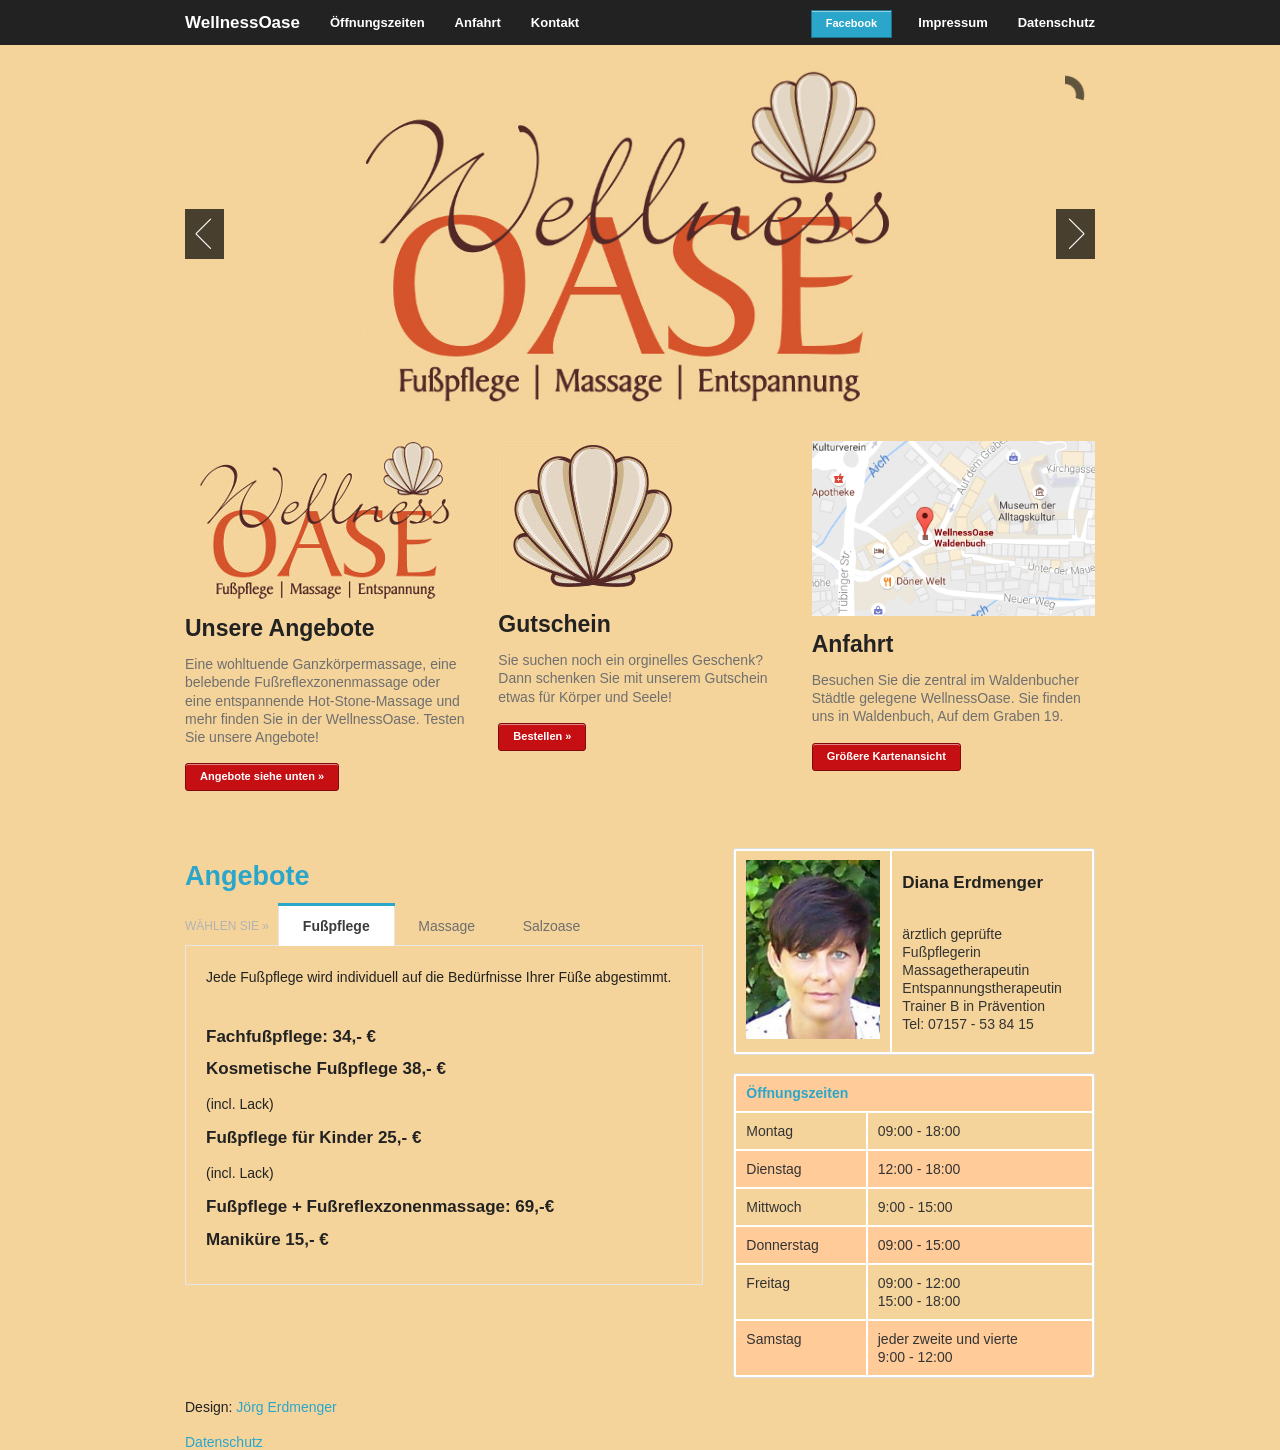
==== index.html @ 2f3f5541 "Neue Preise" ====
<!DOCTYPE html>
<!-- paulirish.com/2008/conditional-stylesheets-vs-css-hacks-answer-neither/ -->
<!--[if lt IE 7]> <html class="no-js lt-ie9 lt-ie8 lt-ie7" lang="en"> <![endif]-->
<!--[if IE 7]>    <html class="no-js lt-ie9 lt-ie8" lang="en"> <![endif]-->
<!--[if IE 8]>    <html class="no-js lt-ie9" lang="en"> <![endif]-->
<!--[if gt IE 8]><!-->
<html class="no-js" lang="en">
  <!--<![endif]-->
  <head>
    <meta content="text/html; charset=utf-8" http-equiv="content-type">
    <!-- Set the viewport width to device width for mobile -->
    <meta name="viewport" content="width=device-width">
    <title>WellnessOase – Fußpflege, Massage, Entspannung</title>
    <!-- Included CSS Files (Uncompressed) -->
    <!--
  <link rel="stylesheet" href="stylesheets/foundation.css">  -->
    <!-- Included CSS Files (Compressed) -->
    <link rel="stylesheet" href="stylesheets/foundation.min.css">
    <link rel="stylesheet" href="stylesheets/app.css">
    <script src="javascripts/modernizr.foundation.js"></script>
    <!-- IE Fix for HTML5 Tags -->
    <!--[if lt IE 9]>
    <script src="http://html5shiv.googlecode.com/svn/trunk/html5.js"></script>  <![endif]-->
    <style type="text/css">

#logo { margin-top: 60px; }
#slider { margin-top: 20px; }
#menu-gallery-map { margin: 20px auto 40px auto; }

</style>
  </head>
  <body style="background-color: #f5d49b;">
    <!-- Top Navigation -->
    <div class="fixed contain-to-grid">
      <nav class="top-bar">
        <ul>
          <li class="name">
            <h1><a href="#">WellnessOase</a></h1>
          </li>
          <li class="toggle-topbar"><a href="#"></a></li>
        </ul>
        <section>
          <ul class="left">
            <li><a href="#oeffnungszeiten">Öffnungszeiten</a></li>
            <li><a href="#anfahrt">Anfahrt</a></li>
            <li><a href="#" data-reveal-id="kontaktformular" data-animation="fade">Kontakt</a></li>
          </ul>
          <ul class="right">
            <li class="has-button"> <a class="button small" href="https://www.facebook.com/WellnessOaseWaldenbuch">Facebook</a>
            </li>
            <li><a href="#" data-reveal-id="impressum">Impressum</a></li>
            <li><a href="#" data-reveal-id="datenschutz">Datenschutz</a></li>
          </ul>
        </section>
      </nav>
    </div>
    <!-- Image Slider -->
    <div id="slider" class="row hide-for-small">
      <div class="twelve columns">
        <div id="featured"> <img data-caption="#captionOne" src="images/slide-1.jpg"
            alt="WellnessOase Waldenbuch"> <img src="images/slide-2.jpg" alt="Fußpflege">
          <img src="images/slide-3.jpg" alt="Massage"> <img src="images/slide-4.jpg"
            alt="Entspannung"> </div>
      </div>
    </div>

    <div id="menu-gallery-map" class="row">

      <div class="four mobile-two columns"> <img src="images/angebote.jpg" alt="Speisekarte">
        <h4>Unsere Angebote</h4>
        <p class="subheader">Eine wohltuende Ganzkörpermassage, eine belebende
          Fußreflexzonenmassage oder eine entspannende 
          Hot-Stone-Massage und mehr finden Sie in der WellnessOase. Testen Sie
          unsere Angebote!</p>
        <p><a class="button small radius alert" href="#angebote">Angebote siehe unten »</a></p>
      </div>

      <div class="four mobile-two columns"> <img src="images/logo.jpg" alt="Gutschein">
        <h4>Gutschein</h4>
       <p class="subheader">Sie suchen noch ein orginelles Geschenk? Dann
          schenken Sie mit unserem Gutschein etwas für Körper und Seele!</p>
        <p><a class="button small radius alert" href="#" data-reveal-id="kontaktformular" data-animation="fade">Bestellen »</a></p>
      </div>

      <div class="four mobile-two columns"><a name="anfahrt"  href="https://www.google.com/maps/place/WellnessOase+Waldenbuch/@48.6368815,9.127478,17z/data=!3m1!4b1!4m5!3m4!1s0x0:0x5ebcc64368b23c9c!8m2!3d48.6368815!4d9.1296667?hl=de">
          <img src="images/karte.png" alt="Anfahrtskarte"></a>
        <h4>Anfahrt</h4>
        <p class="subheader">Besuchen Sie die zentral im Waldenbucher Städtle
          gelegene WellnessOase. Sie finden uns in Waldenbuch, Auf dem Graben 19.</p>
        <p><a class="button small radius alert" href="https://www.google.com/maps/place/WellnessOase+Waldenbuch/@48.6368815,9.127478,17z/data=!3m1!4b1!4m5!3m4!1s0x0:0x5ebcc64368b23c9c!8m2!3d48.6368815!4d9.1296667?hl=de">Größere Kartenansicht</a></p>
      </div>

    </div>

    <div class="row">
      <div class="seven columns">
        <h3> <a name="angebote">Angebote</a> </h3>
        <dl class="tabs contained mobile">
          <dt>Wählen Sie »</dt>
          <dd class="active"><a href="#simple1">Fußpflege</a></dd>
          <dd><a href="#simple2">Massage</a></dd>
          <dd><a href="#simple3">Salzoase</a></dd>

        </dl>

        <ul class="tabs-content contained">

          <li class="active" id="simple1Tab">
	    Jede Fußpflege wird individuell auf die Bedürfnisse Ihrer Füße abgestimmt.<br><br>
	    <p>

        <h5>Fachfußpflege:    34,- €</h5>
  
	    <h5>Kosmetische Fußpflege    38,- €</h5>
      (incl. Lack)
      <br>

	    <h5>Fußpflege für Kinder     25,- €</h5>
	    (incl. Lack)
	    <br>

		  
	    <h5>Fußpflege + Fußreflexzonenmassage:  69,-€</h5>

	    <h5>Maniküre  15,- €</h5>

	</li>

          <li id="simple2Tab">
	    <h5>Ganzkörpermassage:</h5>
	    Diese Massageform trägt nicht nur zum körperlichen sondern auch geistigen Wohlbefinden bei. Es werden Verspannungen gelöst, die Durchblutung verbessert und Stress abgebaut. Der Rücken, Nacken, Arme Beine und Füße werden massiert.<br>
	    40 min ..    45,- €<br>
	    60 min ..    65,- €<br>
	    75 min ..    80,- €<br><br>

		  mit brasilianischer Gesichtsmaske<br>
	    75 min      85,- €<br>

      <h5>Breußmassage:</h5><br>
	    Rücken      45 min ..  45,- €<br>

      <h5>Sportmassage:</h5>
      Ganzkörper  60 min  ..  70,-€<br>
      Rücken      30 min  ..  40,-€<br>
      Beine       30 min  ..  40,-€<br>
  
	    <h5>Rückenmassage:</h5>
		beinhaltet Rücken und Nacken<br>
		20 min Rückenmassage               ..  25 €<br>
		20 min Fango                       ..  12 €<br>
		20 min mit warmen Massagekerzenöl  ..  25 €<br>
		30 min Rückenmassage               ..  35 €<br>		  
		30 min incl. indischer Kopfmassage ..  40 €<br>
		45 min incl. indischer Kopfmassage ..  50 €<br>
		  

	    <h5>Fußreflexzonenmassage ( Wellness ):</h5>
	    Die Arbeit am Fuß löst Reaktionen der Organe im Körper aus. Mit gezielten Griffen werden belastete Zonen aufgespürt, sanft massiert und nach mehrmaliger Behandlung behoben. Eine ganzheitliche Wirkungsweise auf Krber, Geist und Seele wird erzielt.<br>
	    30 min ..  35 € <br>

	    <h5>Fußreflex- und Rückenmassage:</h5>
	    45 min ..  50 € <br>

	    <h5>Hot- Stone – Massage:</h5>
		Diese Form gibt es ihren Ursprung nach schon seit ca. 1500 Jahren vor Christus. Die Steine bestehen aus dem vulkanischen Basalt. Der Körper wird mit warmen Öl eingesalbt und mit heißen Steinen massiert. Die Hot-Stone-Massage aktiviert den Zellaufbau, wirkt gegen Zellulite und tut den Lymphgefäßen gut.<br>
	    30 min .. 40 €<br>
	    60 min .. 70 €<br>	
		  		  
            </li>

            <li id="simple3Tab">
              <h3>Salzoase:</h3>
              <h4>Die Erholsame Brise Meer</h4>
            </br>

              <h5>50 Minuten im Salzraum:</h5>

              <h5>Erwachsene  Einzelpreis ..   18,00 € <h5>
                5er  Karte    a 17,50 €   ..   87,50 € <br>
                10er Karte    a 17,00 €   ..  170,00 € <br>
        
              <h5>Kinder ab 12 Jahren     ..   10,00 €</h5>
              Kinder bis 11 Jahren in Begleitung gratis. <br>

            </li>
        
        </ul>


      </div>

      <div class="five columns">

        <table style="width: 100%;">

          <tbody>
            <tr>
              <td style="background-color: #f5d49b;"> <img src="images/Diana-20130924web.JPG" alt="Gutschein"> </td>
              <td style="background-color: #f5d49b;">
		<h5>Diana Erdmenger</h5> </br>
		ärztlich geprüfte Fußpflegerin</br>
		Massagetherapeutin</br>
    Entspannungstherapeutin</br>
		Trainer B in Prävention</br>
		Tel: 07157 - 53 84 15
	      </td>
            </tr>
          </tbody>
        </table>


        <table style="width: 100%;" border="0">
          <thead>
            <tr>
              <th style="background-color: #ffcc99; width: 100%;" colspan="2">
              <a name="oeffnungszeiten">Öffnungszeiten</a>
            </th>
            </tr>
          </thead>
          <tbody>
            <tr>
              <td style="background-color: #f5d49b;">Montag</td>
              <td style="background-color: #f5d49b;">
		09:00 - 18:00
	      </td>
            </tr>
            <tr>
              <td style="background-color: #ffcc99;">Dienstag</td>
              <td style="background-color: #ffcc99;">
		12:00 - 18:00
	      </td>
            </tr>
            <tr>
              <td style="background-color: #f5d49b;">Mittwoch</td>
              <td style="background-color: #f5d49b;">
		9:00 - 15:00
	      </td>
            </tr>
            <tr>
              <td style="background-color: #ffcc99;">Donnerstag</td>
              <td style="background-color: #ffcc99;">
		09:00 - 15:00
	      </td>
            </tr>
            <tr>
              <td style="background-color: #f5d49b;">Freitag</td>
              <td style="background-color: #f5d49b;">
                09:00 - 12:00</br>
                15:00 - 18:00
              </td>
	      </td>
            </tr>
            <tr>
              <td style="background-color: #ffcc99;">Samstag</td>
              <td style="background-color: #ffcc99;">
		      jeder zweite und vierte</br>
			9:00 - 12:00
		</td>
            </tr>
          </tbody>
        </table>

      </div>

    </div>


    <div class="row">
      <div class="twelve columns">
        <p>Design: <a href="http://erdmenger.info/je.html">Jörg
              Erdmenger</a></p>
        <a href="#" data-reveal-id="datenschutz">Datenschutz</a>

      </div>
    </div>
    
    <!-- Modals -->
    <div id="kontaktformular" class="reveal-modal">
      <h3>Kontaktieren Sie uns</h3>
      <h5>telefonisch: 07157 - 53 84 15,</h5>
      <h5>per Email: info@WellnessOase-waldenbuch.de</h5>

      <h3>Oder besuchen Sie uns persönlich:</h3>
      <p>WellnessOase Waldenbuch<br>
        Auf dem Graben 21<br>
        71111 Waldenbuch<br>
      </p>

      <!-- Kontakformular disabled ***
      oder hinterlassen Sie eine Nachricht mit folgendem Formular:</br>
      <form action="mailto:info@wellnessoase-waldenbuch.de"> <label>Ihr Name</label> <input placeholder="Vorname" type="text">
        <input placeholder="Nachname" type="text"> <label>Ihre Email-Adresse</label>
        <input placeholder="Bitte Email-Adresse angeben" type="text"> <label>Ihre
          Nachricht</label> <textarea rows="10" placeholder="Ihre Nachricht an uns"></textarea>
        <input class="button radius success" value="Formular abschicken »" type="submit">
      </form>
      -->
      <a class="close-reveal-modal">×</a> 
    </div>
   
    <div id="impressum" class="reveal-modal">
      <h3>Impressum</h3>
      <p>Angaben gemäß § 5 TMG:<br>
      </p>
      <p>WellnessOase Waldenbuch<br>
        Auf dem Graben 21<br>
        71111 Waldenbuch<br>
      </p>
      <h5>Vertreten durch:</h5>
      <p>Frau Diana Erdmenger<br>
      </p>
      <h5>Kontakt:</h5>
      <p>Telefon: +49 (0) 7157 - 53 84 15</p>
      <p>E-Mail: info@wellnessoase-waldenbuch.de</p>
      <h5>Umsatzsteuer-ID:</h5>
      <p>Umsatzsteuer-Identifikationsnummer gemäß §27 a Umsatzsteuergesetz:<br>
        -wird erteilt-</p>
      <h5>Verantwortlich für den Inhalt nach § 55 Abs. 2 RStV:</h5>
      <p>Diana Erdmenger<br>

      <h5>Quellenangaben für die verwendeten Bilder und Grafiken:</h5>
      <p><a href="http://www.druckerei-nitsch.de/">http://www.druckerei-nitsch.de/</a><br>
        Druckerei Nitsch, Waldenbuch</p>
      <p> <a href="http://erdmenger.info">http://erdmenger.info</a><br>
        Jörg Erdmenger</p>
      <p>&nbsp;</p>
      <p>Quelle: <i><a href="http://www.e-recht24.de">Impressum-Generator</a>
          von e-recht24.de für GmbH &amp; CO. KG.</i></p>
      <h5>Haftungsausschluss:</h5>
      <p><strong>Haftung für Inhalte</strong></p>
      <p>Die Inhalte unserer Seiten wurden mit größter Sorgfalt erstellt. Für
        die Richtigkeit, Vollständigkeit und Aktualität der Inhalte können wir
        jedoch keine Gewähr übernehmen. Als Diensteanbieter sind wir gemäß § 7
        Abs.1 TMG für eigene Inhalte auf diesen Seiten nach den allgemeinen
        Gesetzen verantwortlich. Nach §§ 8 bis 10 TMG sind wir als
        Diensteanbieter jedoch nicht verpflichtet, übermittelte oder
        gespeicherte fremde Informationen zu überwachen oder nach Umständen zu
        forschen, die auf eine rechtswidrige Tätigkeit hinweisen.
        Verpflichtungen zur Entfernung oder Sperrung der Nutzung von
        Informationen nach den allgemeinen Gesetzen bleiben hiervon unberührt.
        Eine diesbezügliche Haftung ist jedoch erst ab dem Zeitpunkt der
        Kenntnis einer konkreten Rechtsverletzung möglich. Bei Bekanntwerden von
        entsprechenden Rechtsverletzungen werden wir diese Inhalte umgehend
        entfernen.</p>
      <p><strong>Haftung für Links</strong></p>
      <p>Unser Angebot enthält Links zu externen Webseiten Dritter, auf deren
        Inhalte wir keinen Einfluss haben. Deshalb können wir für diese fremden
        Inhalte auch keine Gewähr übernehmen. Für die Inhalte der verlinkten
        Seiten ist stets der jeweilige Anbieter oder Betreiber der Seiten
        verantwortlich. Die verlinkten Seiten wurden zum Zeitpunkt der
        Verlinkung auf mögliche Rechtsverstöße überprüft. Rechtswidrige Inhalte
        waren zum Zeitpunkt der Verlinkung nicht erkennbar. Eine permanente
        inhaltliche Kontrolle der verlinkten Seiten ist jedoch ohne konkrete
        Anhaltspunkte einer Rechtsverletzung nicht zumutbar. Bei Bekanntwerden
        von Rechtsverletzungen werden wir derartige Links umgehend entfernen.</p>
      <p><strong>Urheberrecht</strong></p>
      <p>Die durch die Seitenbetreiber erstellten Inhalte und Werke auf diesen
        Seiten unterliegen dem deutschen Urheberrecht. Die Vervielfältigung,
        Bearbeitung, Verbreitung und jede Art der Verwertung außerhalb der
        Grenzen des Urheberrechtes bedürfen der schriftlichen Zustimmung des
        jeweiligen Autors bzw. Erstellers. Downloads und Kopien dieser Seite
        sind nur für den privaten, nicht kommerziellen Gebrauch gestattet.
        Soweit die Inhalte auf dieser Seite nicht vom Betreiber erstellt wurden,
        werden die Urheberrechte Dritter beachtet. Insbesondere werden Inhalte
        Dritter als solche gekennzeichnet. Sollten Sie trotzdem auf eine
        Urheberrechtsverletzung aufmerksam werden, bitten wir um einen
        entsprechenden Hinweis. Bei Bekanntwerden von Rechtsverletzungen werden
        wir derartige Inhalte umgehend entfernen.</p>
      <p><strong>Datenschutz</strong></p>
      <p>Die Nutzung unserer Webseite ist ohne Angabe
        personenbezogener Daten möglich. Soweit auf unseren Seiten
        personenbezogene Daten (beispielsweise Name, Anschrift oder
        eMail-Adressen) erhoben werden, erfolgt dies, stets auf
        freiwilliger Basis. Diese Daten werden ohne Ihre ausdrückliche
        Zustimmung nicht an Dritte weitergegeben. </p>
      <p>Wir weisen darauf hin, dass die Datenübertragung im Internet (z.B. bei
        der Kommunikation per E-Mail) Sicherheitslücken aufweisen kann. Ein
        lückenloser Schutz der Daten vor dem Zugriff durch Dritte ist nicht
        möglich. </p>
      <p>Der Nutzung von im Rahmen der Impressumspflicht veröffentlichten
        Kontaktdaten durch Dritte zur Übersendung von nicht ausdrücklich
        angeforderter Werbung und Informationsmaterialien wird hiermit
        ausdrücklich widersprochen. Die Betreiber der Seiten behalten sich
        ausdrücklich rechtliche Schritte im Falle der unverlangten Zusendung von
        Werbeinformationen, etwa durch Spam-Mails, vor.</p>
      <p>&nbsp;</p>

      <p>Die vollständigen Informationen entehmen sie bitte
      unserer <a href="#"
                 data-reveal-id="datenschutz">Datenschutzerklärung</a>.</p>
      
      <a class="close-reveal-modal">×</a>
    </div>

    <div id="datenschutz" class="reveal-modal">
      <h3>Datenschutzerklärung</h3>
      <p><strong>Grundsätzliches</strong></p>
      <p>Diese Datenschutzerklärung soll die Nutzer dieser Website über
      die Art, den Umfang und den Zweck der Erhebung und Verwendung
      personenbezogener Daten durch den Websitebetreiber WellnessOase
      Waldenbuch informieren.</p>

      <p>WellnessOase Waldenbuch<br>
        Auf dem Graben 28<br>
        71111 Waldenbuch<br>
      </p>
      <h5>Vertreten durch:</h5>
      <p>Frau Diana Erdmenger<br>
      </p>
      <h5>Kontakt:</h5>
      <p>Telefon: +49 (0) 7157 - 53 84 15</p>
      <p>E-Mail: info@wellnessoase-waldenbuch.de</p>

      <p>Der Websitebetreiber nimmt Ihren Datenschutz sehr ernst und
      behandelt Ihre personenbezogenen Daten vertraulich und
      entsprechend der gesetzlichen Vorschriften. Da durch neue
      Technologien und die ständige Weiterentwicklung dieser Webseite
      Änderungen an dieser Datenschutzerklärung vorgenommen werden
      können, empfehlen wir Ihnen sich die Datenschutzerklärung in
      regelmäßigen Abständen wieder durchzulesen.</p>

      <p>Definitionen der verwendeten Begriffe (z.B. “personenbezogene
      Daten” oder “Verarbeitung”) finden Sie in Art. 4 DSGVO.</p>
      
      <p>Die Nutzung unserer Webseite ist ohne Angabe
        personenbezogener Daten möglich. </p>
      <p>Wir weisen darauf hin, dass die Datenübertragung im Internet (z.B. bei
        der Kommunikation per E-Mail) Sicherheitslücken aufweisen kann. Ein
        lückenloser Schutz der Daten vor dem Zugriff durch Dritte ist nicht
        möglich. </p>
      <p>Der Nutzung von im Rahmen der Impressumspflicht veröffentlichten
        Kontaktdaten durch Dritte zur Übersendung von nicht ausdrücklich
        angeforderter Werbung und Informationsmaterialien wird hiermit
        ausdrücklich widersprochen. Die Betreiber der Seiten behalten sich
        ausdrücklich rechtliche Schritte im Falle der unverlangten Zusendung von
        Werbeinformationen, etwa durch Spam-Mails, vor.</p>
      <p>&nbsp;</p>

      <p><strong>Erfassung und Verarbeitung personenbezogener Daten</strong></p>

      <p>Der Websitebetreiber erhebt keine personenbezogenen
        Daten. Wir nutzten keine personenbezogenen Daten für den
        Betrieb dieser Seite und geben keine Ihrer personenbezogenen
        Daten weiter.</p>
      <p>Als personenbezogene Daten gelten sämtliche Informationen,
      welche dazu dienen, Ihre Person zu bestimmen und welche zu Ihnen
      zurückverfolgt werden können – also beispielsweise Ihr Name,
        Ihre E-Mail-Adresse und Telefonnummer.</p>

      <p>Diese Website können Sie auch besuchen, ohne Angaben zu Ihrer
      Person zu machen. Zur Verbesserung unseres Online-Angebotes
      speichern wir jedoch (ohne Personenbezug) Ihre Zugriffsdaten auf
      diese Website. Zu diesen Zugriffsdaten gehören z. B. die von
      Ihnen angeforderte Datei oder der Name Ihres
      Internet-Providers. Durch die Anonymisierung der Daten sind
        Rückschlüsse auf Ihre Person nicht möglich.</p>

      <p><strong>Zugriffsdaten</strong></p>
      
      <p>Wir, der Websitebetreiber bzw. Seitenprovider, erheben
      aufgrund unseres berechtigten Interesses (s. Art. 6 Abs. 1
      lit. f. DSGVO) Daten über Zugriffe auf die Website und speichern
      diese als „Server-Logfiles“ auf dem Server der Website
        ab. Folgende Daten werden so protokolliert:</p>

      <ul>
        <li>Besuchte Website</li>
        <li>Uhrzeit zum Zeitpunkt des Zugriffes</li>
        <li>Menge der gesendeten Daten in Byte</li>
        <li>Quelle/Verweis, von welchem Sie auf die Seite gelangten</li>
        <li>Verwendeter Browser</li>
        <li>Verwendetes Betriebssystem</li>
        <li>Verwendete IP-Adresse</li>
      </ul>

      <p>Die Server-Logfiles werden für maximal 7 Tage gespeichert und
      anschließend gelöscht. Die Speicherung der Daten erfolgt aus
      Sicherheitsgründen, um z. B. Missbrauchsfälle aufklären zu
      können. Müssen Daten aus Beweisgründen aufgehoben werden, sind
      sie solange von der Löschung ausgenommen bis der Vorfall
        endgültig geklärt ist.<p>

      <p>Unsere Server werden von
      unserem <a href="https://www.strato.de">Server Provider</a> in
      unserem Auftrag betrieben. Wir müssen annehmen, dass auch unser Server Provider
      Zugriff auf die oben genannten Zugriffsdaten hat. Bitte lesen sie auch
      die <a href="https://www.strato.de/datenschutz/">Datenschutzerklärung
          unseres Server Providers</a>.

      <p><strong>Reichweitenmessung und Cookies</strong></p>
      
      <p>Diese Website kann Cookies zur pseudonymisierten
        Reichweitenmessung verwenden, die entweder von unserem
        Server oder dem Server Dritter an den Browser des Nutzers
        übertragen werden. Bei Cookies handelt es sich um kleine
        Dateien, welche auf Ihrem Endgerät gespeichert werden. Ihr
        Browser greift auf diese Dateien zu. Durch den Einsatz von
        Cookies erhöht sich die Benutzerfreundlichkeit und
        Sicherheit dieser Website.</p>
      
      <p> Falls Sie nicht möchten, dass Cookies zur Reichweitenmessung
      auf Ihrem Endgerät gespeichert werden, können Sie dem Einsatz
        dieser Dateien hier widersprechen:</p>
      <ul>
        <li>Cookie-Deaktivierungsseite der Netzwerkwerbeinitiative: http://optout.networkadvertising.org/?c=1#!/</li>
        <li>Cookie-Deaktivierungsseite der US-amerikanischen Website: http://optout.aboutads.info/?c=2#!/</li>
        <li>Cookie-Deaktivierungsseite der europäischen Website: http://optout.networkadvertising.org/?c=1#!/<li>
      </ul>

      <p>Gängige Browser bieten die Einstellungsoption, Cookies nicht
      zuzulassen. Hinweis: Es ist nicht gewährleistet, dass Sie auf
      alle Funktionen dieser Website ohne Einschränkungen zugreifen
        können, wenn Sie entsprechende Einstellungen vornehmen.</p>
        

      
      <p><strong>Datenschutzerklärung für die Nutzung von Facebook-Plugins
          (Like-Button)</strong></p>
      <p>Auf unseren Seiten können Plugins des sozialen Netzwerks Facebook, 1601
        South California Avenue, Palo Alto, CA 94304, USA integriert sein. Die
        Facebook-Plugins erkennen Sie an dem Facebook-Logo oder dem
        "Like-Button" ("Gefällt mir") auf unserer Seite. Eine Übersicht über die
        Facebook-Plugins finden Sie hier: <a href="http://developers.facebook.com/docs/plugins/"
                                             target="_blank">http://developers.facebook.com/docs/plugins/</a>.<br>

        <p>Facebook Inc. hält das europäische Datenschutzrecht ein und
        ist unter dem Privacy-Shield-Abkommen
        zertifiziert: <a href="https://www.privacyshield.gov/participant?id=a2zt0000000GnywAAC&status=Active">
        https://www.privacyshield.gov/participant?id=a2zt0000000GnywAAC&status=Active </a> </p>

      <p>Das Plugin stellt eine direkte Verbindung zwischen Ihrem
      Browser und den Facebook-Servern her. Der Websitebetreiber hat
      keinerlei Einfluss auf die Natur und den Umfang der Daten,
      welche das Plugin an die Server der Facebook
      Inc. übermittelt. Informationen dazu finden Sie hier:
        https://www.facebook.com/help/186325668085084</p>
      
      <p>Das Plugin informiert die Facebook Inc. darüber, dass Sie als
      Nutzer diese Website besucht haben. Es besteht hierbei die
      Möglichkeit, dass Ihre IP-Adresse gespeichert wird. Sind Sie
      während des Besuchs auf dieser Website in Ihrem Facebook-Konto
      eingeloggt, werden die genannten Informationen mit diesem
        verknüpft.</p>

      <p>Nutzen Sie die Funktionen des Plugins – etwa indem Sie einen
      Beitrag teilen oder „liken“ –, werden die entsprechenden
        Informationen ebenfalls an die Facebook Inc. übermittelt.</br>
        
        Möchten Sie verhindern, dass die Facebook. Inc. diese Daten
        mit Ihrem Facebook-Konto verknüpft, loggen Sie sich bitte vor
        dem Besuch dieser Website bei Facebook aus und löschen Sie die
        gespeicherten Cookies. Über Ihr Facebook-Profil können Sie
        weitere Einstellungen zur Datenverarbeitung für Werbezwecke
        tätigen oder der Nutzung Ihrer Daten für Werbezwecke
        widersprechen. Zu den Einstellungen gelangen Sie hier: </br>
      
      <ul>
        <li>Profileinstellungen bei Facebook: https://www.facebook.com/ads/preferences/?entry_product=ad_settings_screen</li>
        <li>Cookie-Deaktivierungsseite der US-amerikanischen Website: http://optout.aboutads.info/?c=2#!/</li>
        <li>Cookie-Deaktivierungsseite der europäischen Website: http://optout.networkadvertising.org/?c=1#!/</li>
      </ul>
      </p>
      
      <p>Welche Daten, zu welchem Zweck und in welchem Umfang Facebook
      Daten erhebt, nutzt und verarbeitet und welche Rechte sowie
      Einstellungsmöglichkeiten Sie zum Schutz Ihrer Privatsphäre
      haben, können Sie in den Datenschutzrichtlinien von Facebook
      nachlesen. Diese finden Sie hier:
        https://www.facebook.com/about/privacy/ </p>
        
      <p><strong>Datenschutzerklärung für die Nutzung von Google Analytics</strong></p>
      <p>Diese Website benutzt Google Analytics, einen Webanalysedienst der
        Google Inc. ("Google"). Google Analytics verwendet sog. "Cookies",
        Textdateien, die auf Ihrem Computer gespeichert werden und die eine
        Analyse der Benutzung der Website durch Sie ermöglichen. Die durch den
        Cookie erzeugten Informationen über Ihre Benutzung dieser Website werden
        in der Regel an einen Server von Google in den USA übertragen und dort
        gespeichert. Im Falle der Aktivierung der IP-Anonymisierung auf dieser
        Webseite wird Ihre IP-Adresse von Google jedoch innerhalb von
        Mitgliedstaaten der Europäischen Union oder in anderen Vertragsstaaten
        des Abkommens über den Europäischen Wirtschaftsraum zuvor gekürzt.</p>
      <p>Nur in Ausnahmefällen wird die volle IP-Adresse an einen Server von
        Google in den USA übertragen und dort gekürzt. Im Auftrag des Betreibers
        dieser Website wird Google diese Informationen benutzen, um Ihre Nutzung
        der Website auszuwerten, um Reports über die Websiteaktivitäten
        zusammenzustellen und um weitere mit der Websitenutzung und der
        Internetnutzung verbundene Dienstleistungen gegenüber dem
        Websitebetreiber zu erbringen. Die im Rahmen von Google Analytics von
        Ihrem Browser übermittelte IP-Adresse wird nicht mit anderen Daten von
        Google zusammengeführt.</p>
      <p>Sie können die Speicherung der Cookies durch eine entsprechende
        Einstellung Ihrer Browser-Software verhindern; wir weisen Sie jedoch
        darauf hin, dass Sie in diesem Fall gegebenenfalls nicht sämtliche
        Funktionen dieser Website vollumfänglich werden nutzen können. Sie
        können darüber hinaus die Erfassung der durch das Cookie erzeugten und
        auf Ihre Nutzung der Website bezogenen Daten (inkl. Ihrer IP-Adresse) an
        Google sowie die Verarbeitung dieser Daten durch Google verhindern,
        indem sie das unter dem folgenden Link verfügbare Browser-Plugin
        herunterladen und installieren: <a href="http://tools.google.com/dlpage/gaoptout?hl=de">http://tools.google.com/dlpage/gaoptout?hl=de</a>.</p>
      <p>&nbsp;</p>

      <p><strong>Datenschutzerklärung für die Nutzung von Google Adsense</strong></p>
      <p>Diese Website benutzt Google AdSense, einen Dienst zum Einbinden von
        Werbeanzeigen der Google Inc. ("Google"). Google AdSense verwendet sog.
        "Cookies", Textdateien, die auf Ihrem Computer gespeichert werden und
        die eine Analyse der Benutzung der Website ermöglicht. Google AdSense
        verwendet auch so genannte Web Beacons (unsichtbare Grafiken). Durch
        diese Web Beacons können Informationen wie der Besucherverkehr auf
        diesen Seiten ausgewertet werden.</p>
      <p>Die durch Cookies und Web Beacons erzeugten Informationen über die
        Benutzung dieser Website (einschließlich Ihrer IP-Adresse) und
        Auslieferung von Werbeformaten werden an einen Server von Google in den
        USA übertragen und dort gespeichert. Diese Informationen können von
        Google an Vertragspartner von Google weiter gegeben werden. Google wird
        Ihre IP-Adresse jedoch nicht mit anderen von Ihnen gespeicherten Daten
        zusammenführen.</p>
      <p>Sie können die Installation der Cookies durch eine entsprechende
        Einstellung Ihrer Browser Software verhindern; wir weisen Sie jedoch
        darauf hin, dass Sie in diesem Fall gegebenenfalls nicht sämtliche
        Funktionen dieser Website voll umfänglich nutzen können. Durch die
        Nutzung dieser Website erklären Sie sich mit der Bearbeitung der über
        Sie erhobenen Daten durch Google in der zuvor beschriebenen Art und
        Weise und zu dem zuvor benannten Zweck einverstanden.</p>
      <p>&nbsp;</p>

      <p><strong>Datenschutzerklärung für die Nutzung von Google +1</strong></p>
      <p><i>Erfassung und Weitergabe von Informationen:</i><br>
        Mithilfe der Google +1-Schaltfläche können Sie Informationen weltweit
        veröffentlichen. über die Google&nbsp;+1-Schaltfläche erhalten Sie und
        andere Nutzer personalisierte Inhalte von Google und unseren Partnern.
        Google speichert sowohl die Information, dass Sie für einen Inhalt +1
        gegeben haben, als auch Informationen über die Seite, die Sie beim
        Klicken auf +1 angesehen haben. Ihre +1 können als Hinweise zusammen mit
        Ihrem Profilnamen und Ihrem Foto in Google-Diensten, wie etwa in
        Suchergebnissen oder in Ihrem Google-Profil, oder an anderen Stellen auf
        Websites und Anzeigen im Internet eingeblendet werden.<br>
        Google zeichnet Informationen über Ihre +1-Aktivitäten auf, um die
        Google-Dienste für Sie und andere zu verbessern. Um die
        Google&nbsp;+1-Schaltfläche verwenden zu können, benötigen Sie ein
        weltweit sichtbares, öffentliches Google-Profil, das zumindest den für
        das Profil gewählten Namen enthalten muss. Dieser Name wird in allen
        Google-Diensten verwendet. In manchen Fällen kann dieser Name auch einen
        anderen Namen ersetzen, den Sie beim Teilen von Inhalten über Ihr
        Google-Konto verwendet haben. Die Identität Ihres Google-Profils kann
        Nutzern angezeigt werden, die Ihre E-Mail-Adresse kennen oder über
        andere identifizierende Informationen von Ihnen verfügen.<br>
        <br>
        <i>Verwendung der erfassten Informationen:</i><br>
        Neben den oben erläuterten Verwendungszwecken werden die von Ihnen
        bereitgestellten Informationen gemäß den geltenden
        Google-Datenschutzbestimmungen genutzt. Google veröffentlicht
        möglicherweise zusammengefasste Statistiken über die +1-Aktivitäten der
        Nutzer bzw. gibt diese an Nutzer und Partner weiter, wie etwa Publisher,
        Inserenten oder verbundene Websites. </p>
      <p>&nbsp;</p>

      <h4>Rechte des Nutzers</h4>

      <p>Sie haben als Nutzer das Recht, auf Antrag eine kostenlose
      Auskunft darüber zu erhalten, welche personenbezogenen Daten
      über Sie gespeichert wurden. Sie haben außerdem das Recht auf
      Berichtigung falscher Daten und auf die
      Verarbeitungseinschränkung oder Löschung Ihrer personenbezogenen
      Daten. Falls zutreffend, können Sie auch Ihr Recht auf
      Datenportabilität geltend machen. Sollten Sie annehmen, dass
      Ihre Daten unrechtmäßig verarbeitet wurden, können Sie eine
        Beschwerde bei der zuständigen Aufsichtsbehörde einreichen.</p>
      

      <h5>Löschung von Daten</h5>
      <p>Sofern Ihr Wunsch nicht mit einer gesetzlichen Pflicht zur
      Aufbewahrung von Daten (z. B. Vorratsdatenspeicherung)
      kollidiert, haben Sie ein Anrecht auf Löschung Ihrer Daten. Von
      uns gespeicherte Daten werden, sollten sie für ihre
      Zweckbestimmung nicht mehr vonnöten sein und es keine
      gesetzlichen Aufbewahrungsfristen geben, gelöscht. Falls eine
      Löschung nicht durchgeführt werden kann, da die Daten für
      zulässige gesetzliche Zwecke erforderlich sind, erfolgt eine
      Einschränkung der Datenverarbeitung. In diesem Fall werden die
        Daten gesperrt und nicht für andere Zwecke verarbeitet.</p>
        

      <h5>Widerspruchsrecht</h5>
      <p>Nutzer dieser Webseite können von ihrem Widerspruchsrecht
      Gebrauch machen und der Verarbeitung ihrer personenbezogenen
        Daten zu jeder Zeit widersprechen. </br>

        Wenn Sie eine Berichtigung, Sperrung, Löschung oder Auskunft
        über die zu Ihrer Person gespeicherten personenbezogenen Daten
        wünschen oder Fragen bzgl. der Erhebung, Verarbeitung oder
        Verwendung Ihrer personenbezogenen Daten haben oder erteilte 
        Einwilligungen widerrufen möchten, wenden Sie sich bitte an
        folgende die oben angegebene E-Mail-Adresse.</p>
        
      
      <p><i>Quellverweis: <a href="http://www.e-recht24.de/muster-disclaimer.htm"
            target="_blank">Disclaimer eRecht24</a>, <a href="http://www.e-recht24.de/artikel/datenschutz/6590-facebook-like-button-datenschutz-disclaimer.html"
            target="_blank">eRecht24 Datenschutzerklärung für Facebook</a>, <a
            href="http://www.google.com/intl/de/analytics/privacyoverview.html"
            target="_blank">Google Analytics Bedingungen</a>, <a href="http://www.e-recht24.de/artikel/datenschutz/6635-datenschutz-rechtliche-risiken-bei-der-nutzung-von-google-analytics-und-googleadsense.html"
            target="_blank">Datenschutzerklärung für Google Adsense</a>, <a href="http://www.google.com/intl/de/+/policy/+1button.html"
            target="_blank">Datenschutzerklärung Google +1</a></i></p>
      <a class="close-reveal-modal">×</a>
    </div>

    <!-- Included JS Files (Uncompressed) -->
    <!--
    <script src="javascripts/jquery.js"></script>
    <script src="javascripts/jquery.foundation.mediaQueryToggle.js"></script>
    <script src="javascripts/jquery.foundation.forms.js"></script>
    <script src="javascripts/jquery.foundation.reveal.js"></script>
    <script src="javascripts/jquery.foundation.orbit.js"></script>
    <script src="javascripts/jquery.foundation.navigation.js"></script>
    <script src="javascripts/jquery.foundation.buttons.js"></script>
    <script src="javascripts/jquery.foundation.tabs.js"></script>
    <script src="javascripts/jquery.foundation.tooltips.js"></script>
    <script src="javascripts/jquery.foundation.accordion.js"></script>
    <script src="javascripts/jquery.placeholder.js"></script>
    <script src="javascripts/jquery.foundation.alerts.js"></script>
    <script src="javascripts/jquery.foundation.topbar.js"></script>
    -->
    <!-- Included JS Files (Compressed) -->
    <script src="javascripts/jquery.js"></script>
    <script src="javascripts/foundation.min.js"></script>
    <!-- Initialize JS Plugins -->
    <script src="javascripts/app.js"></script>
  </body>
</html>
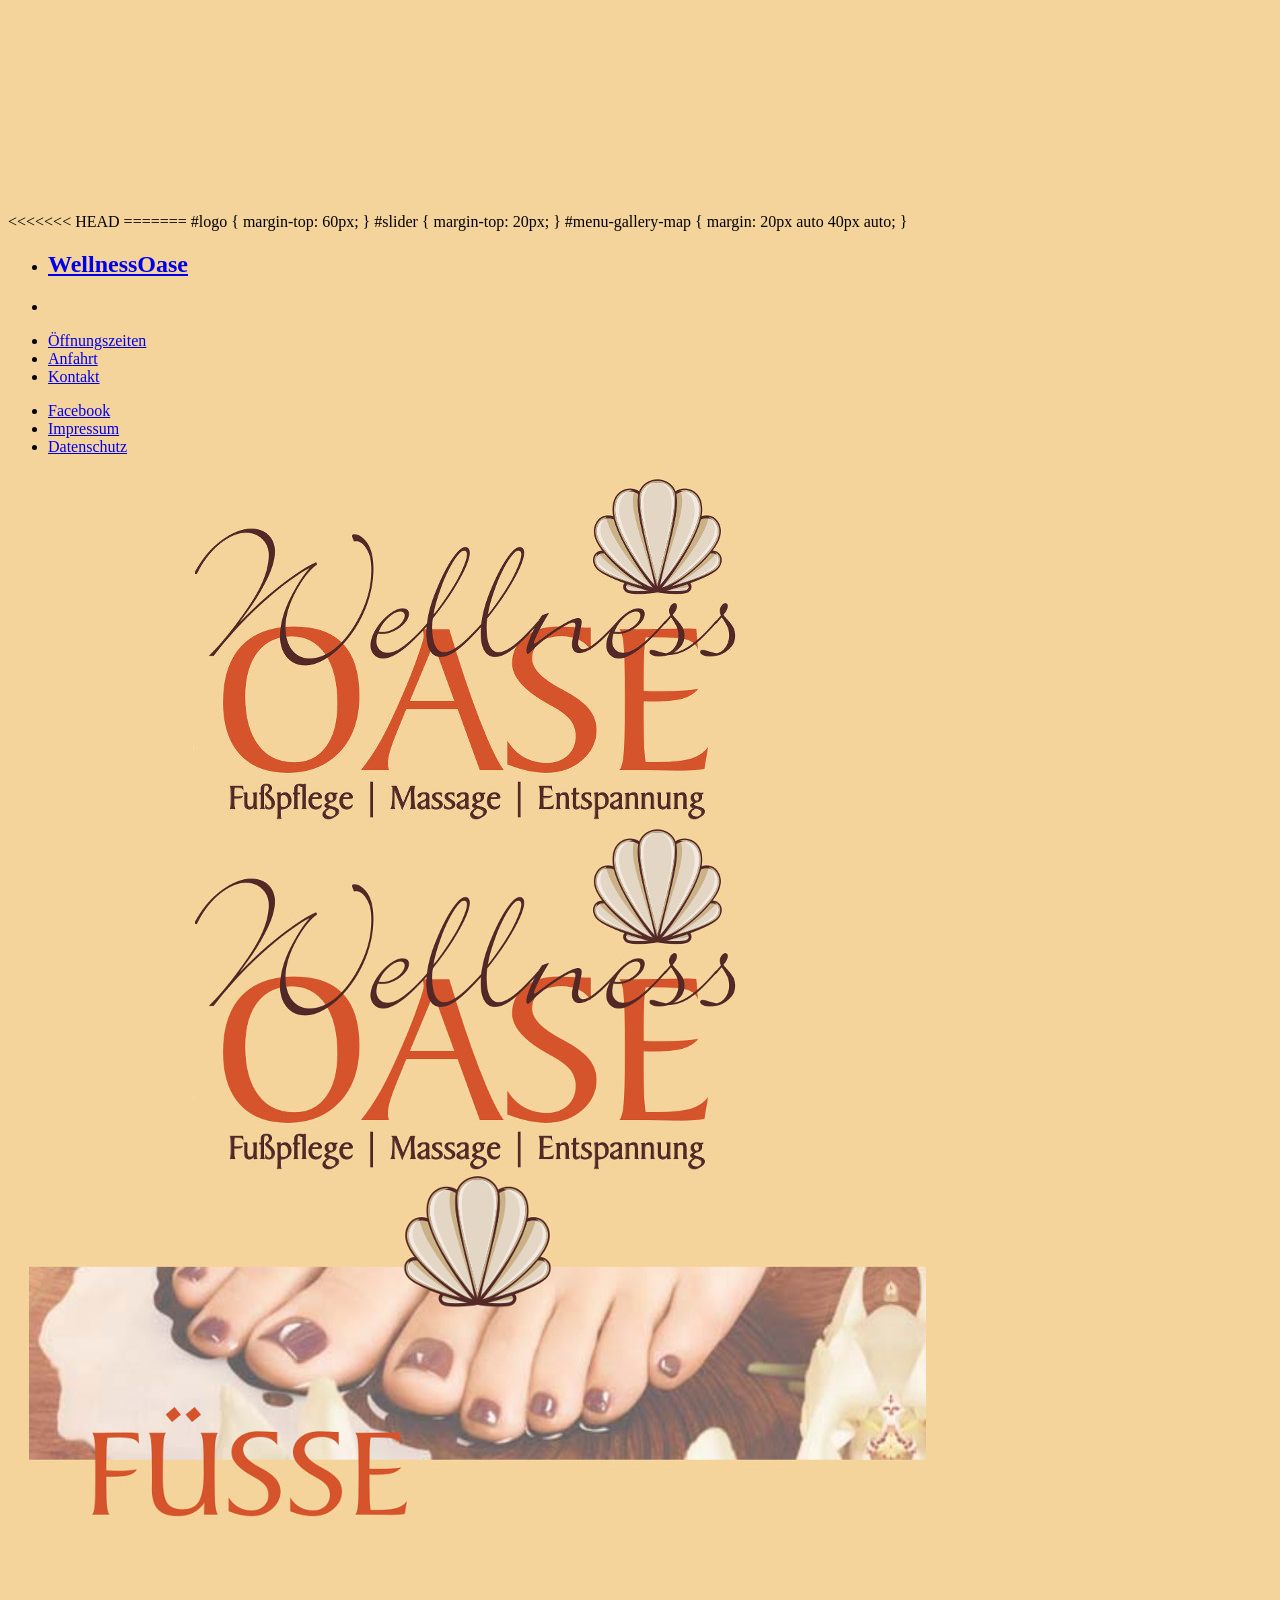
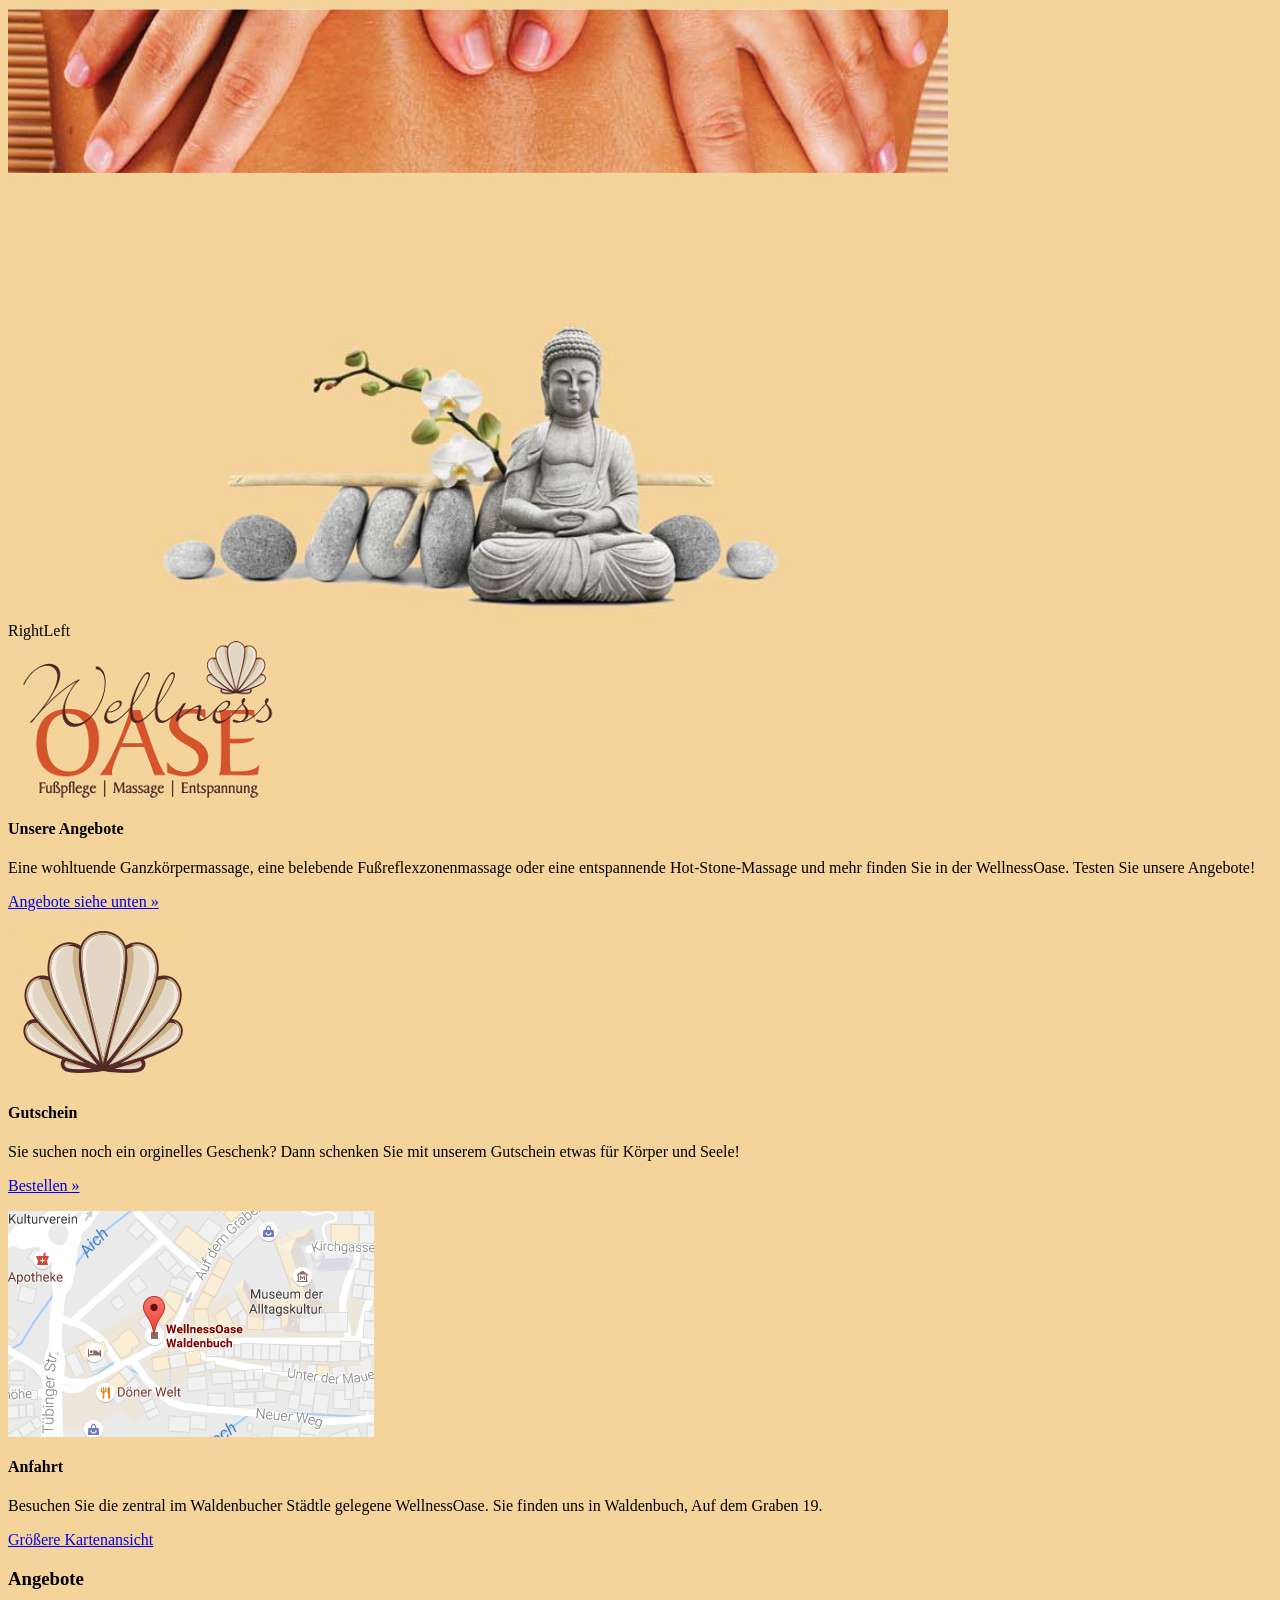
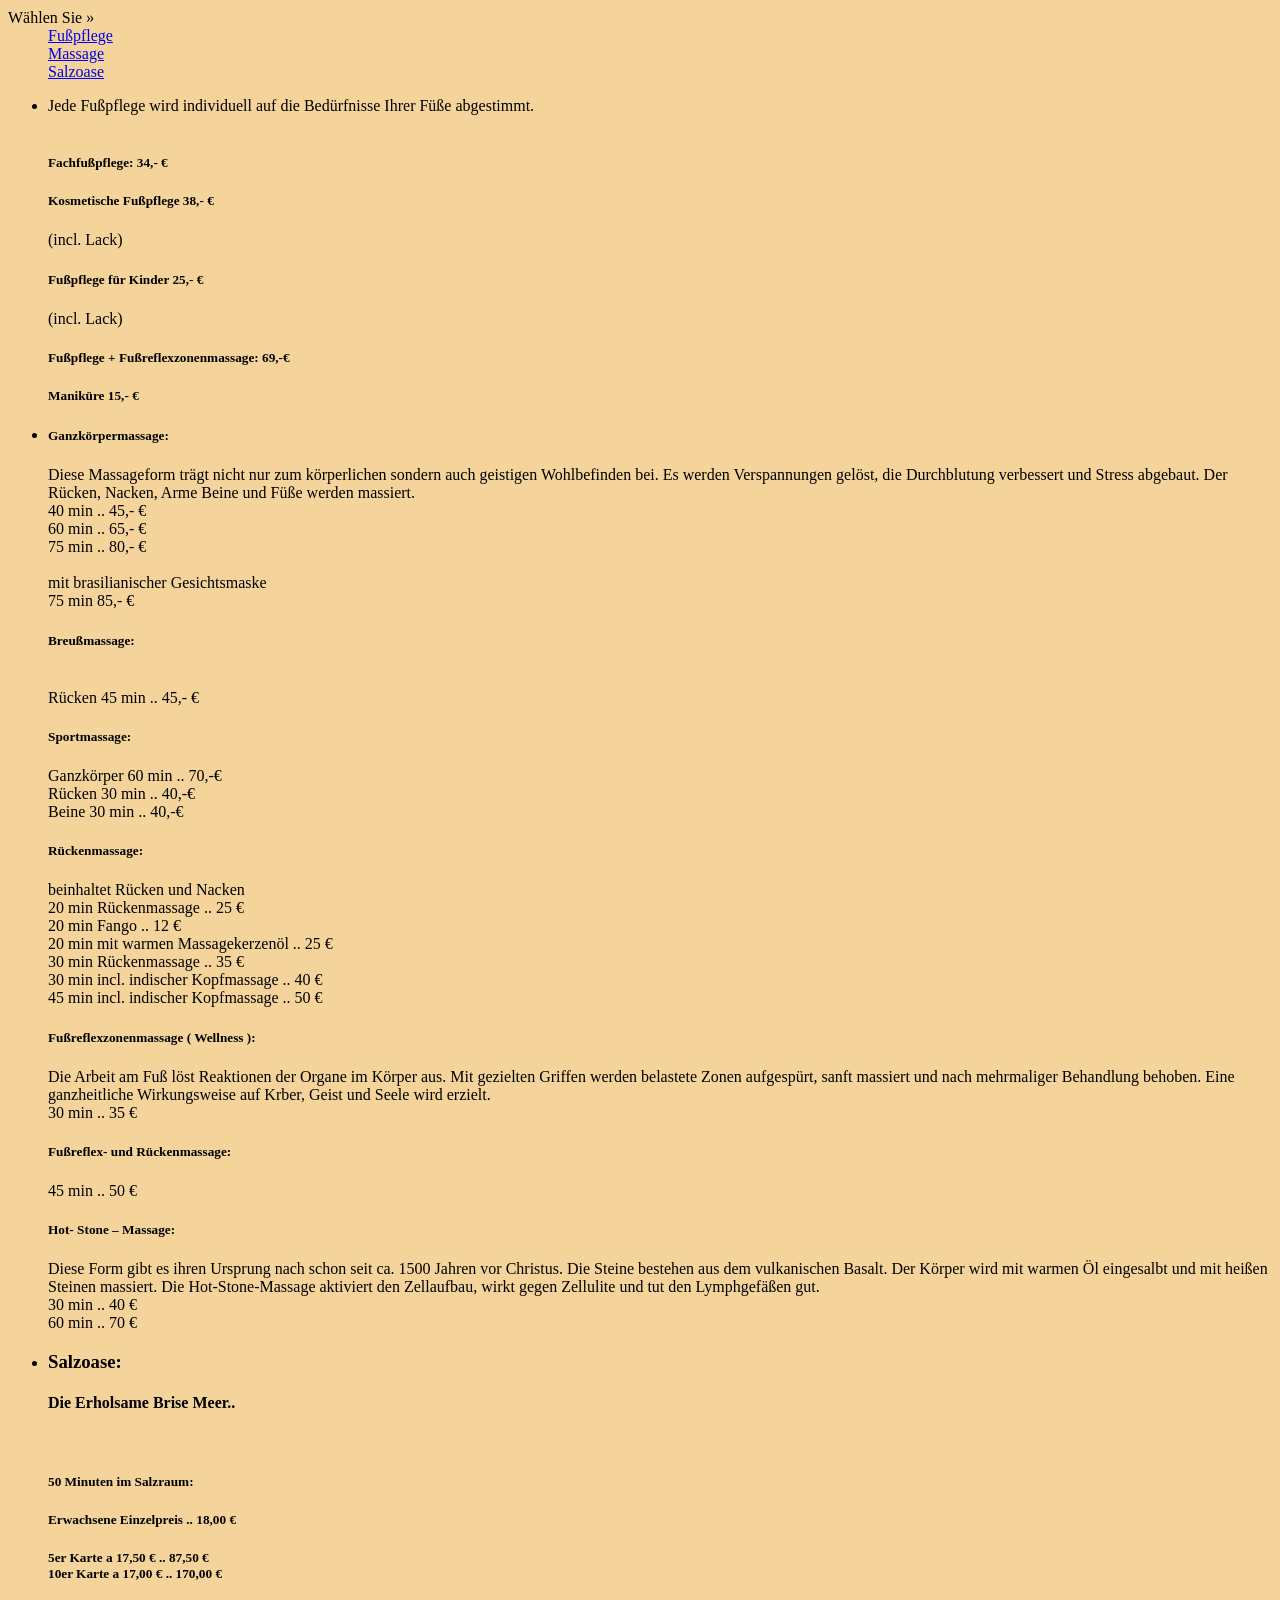
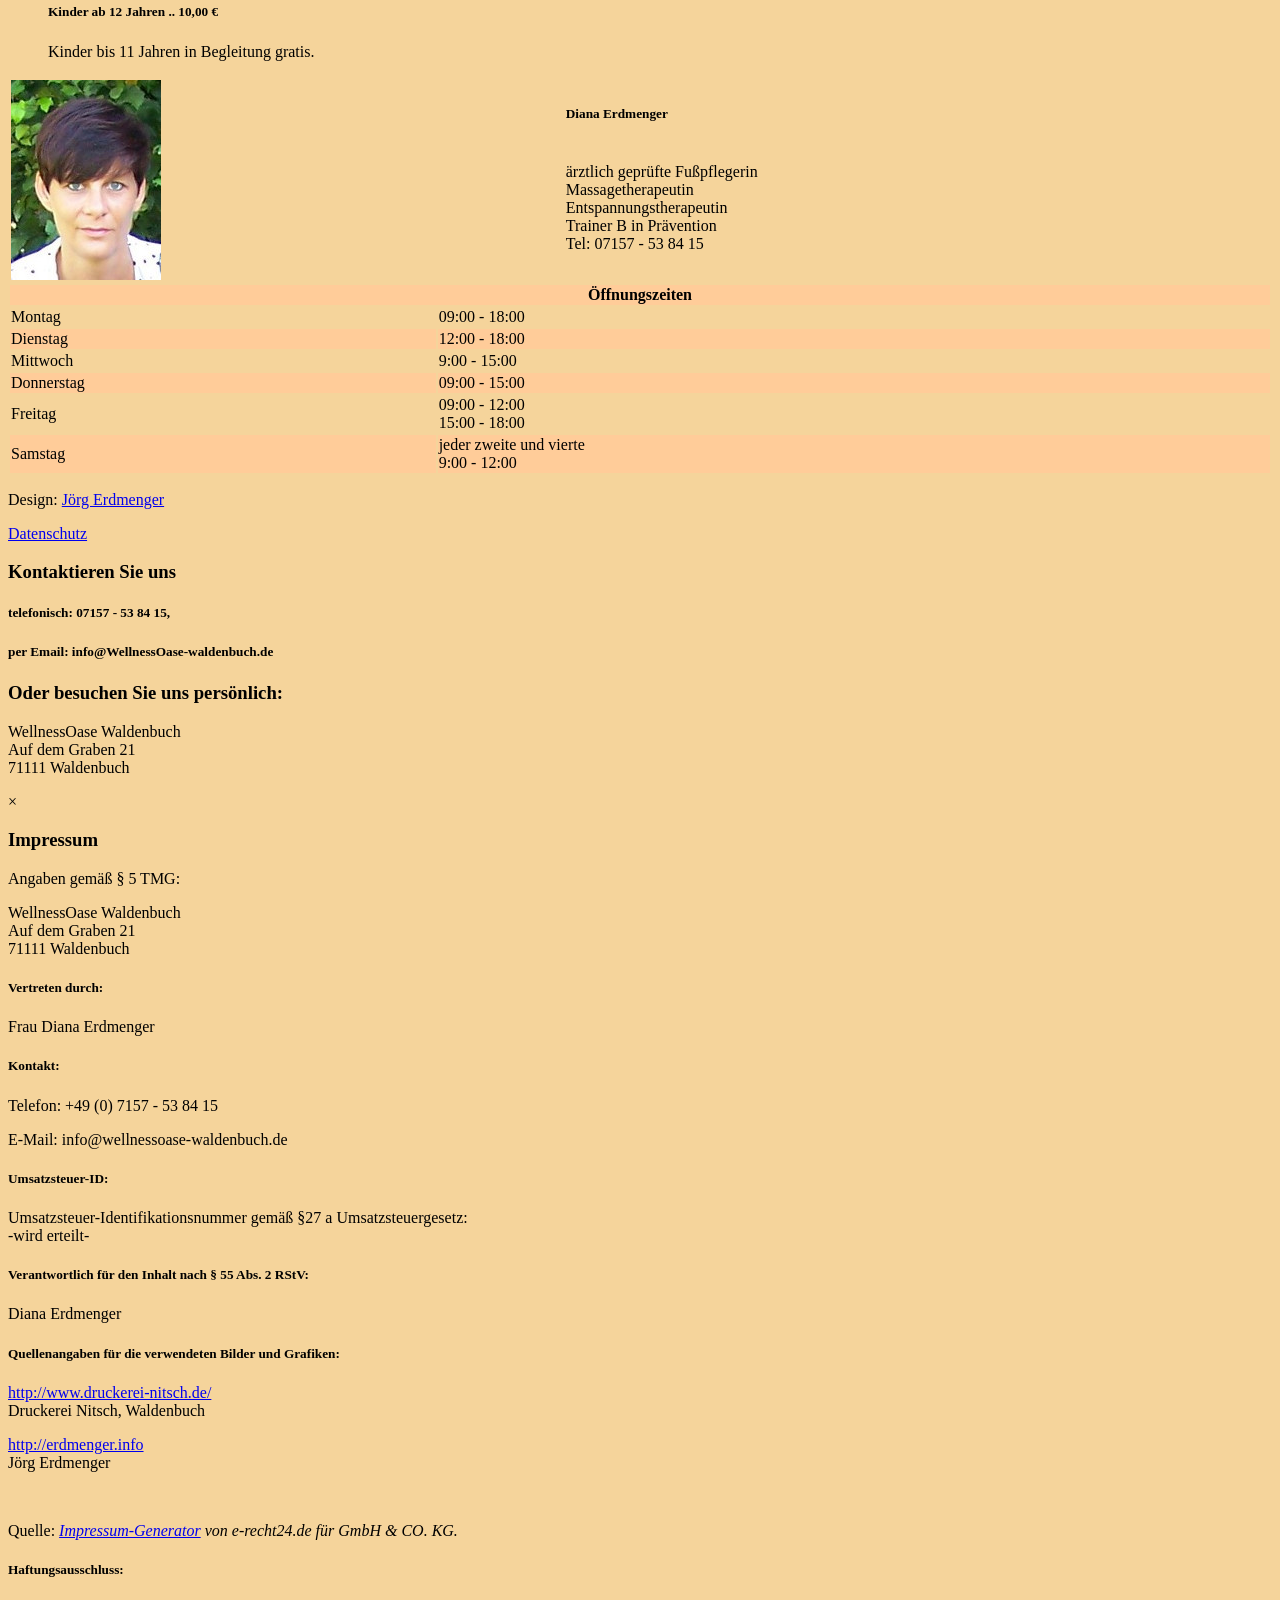
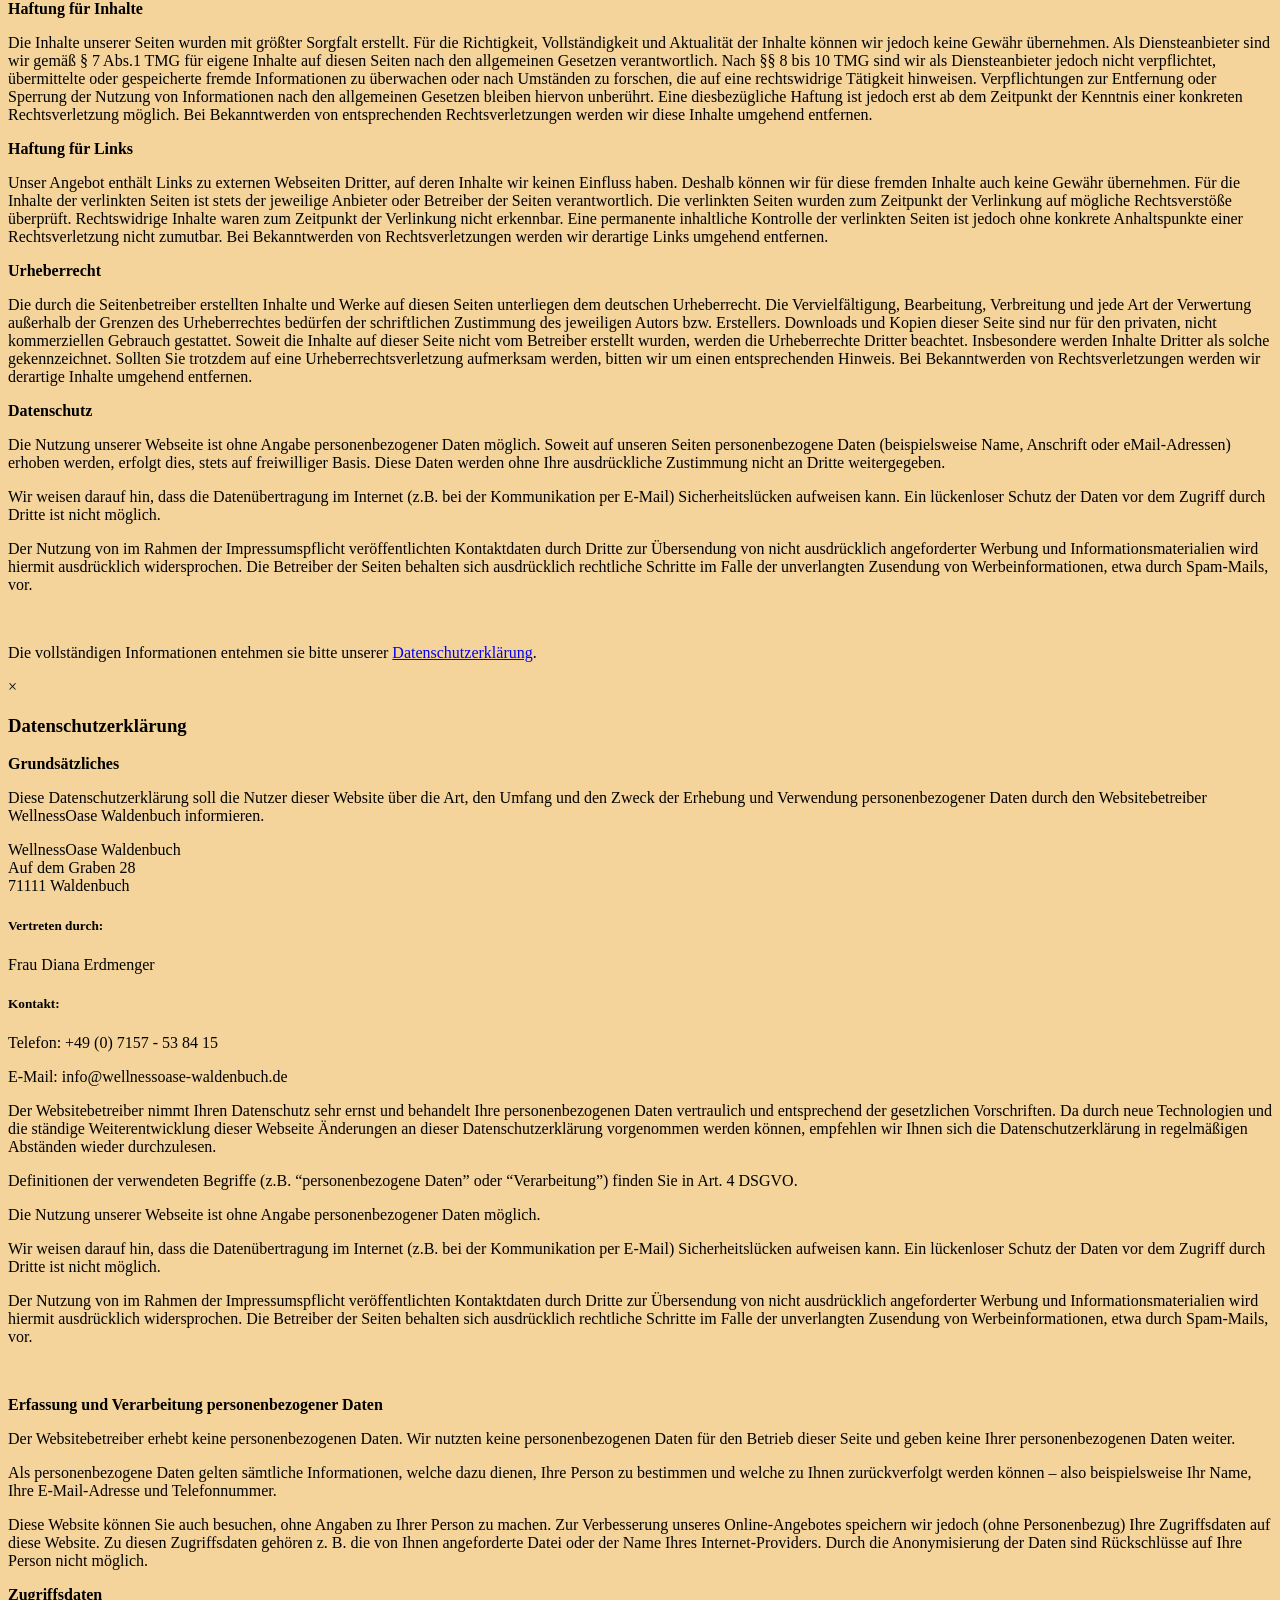
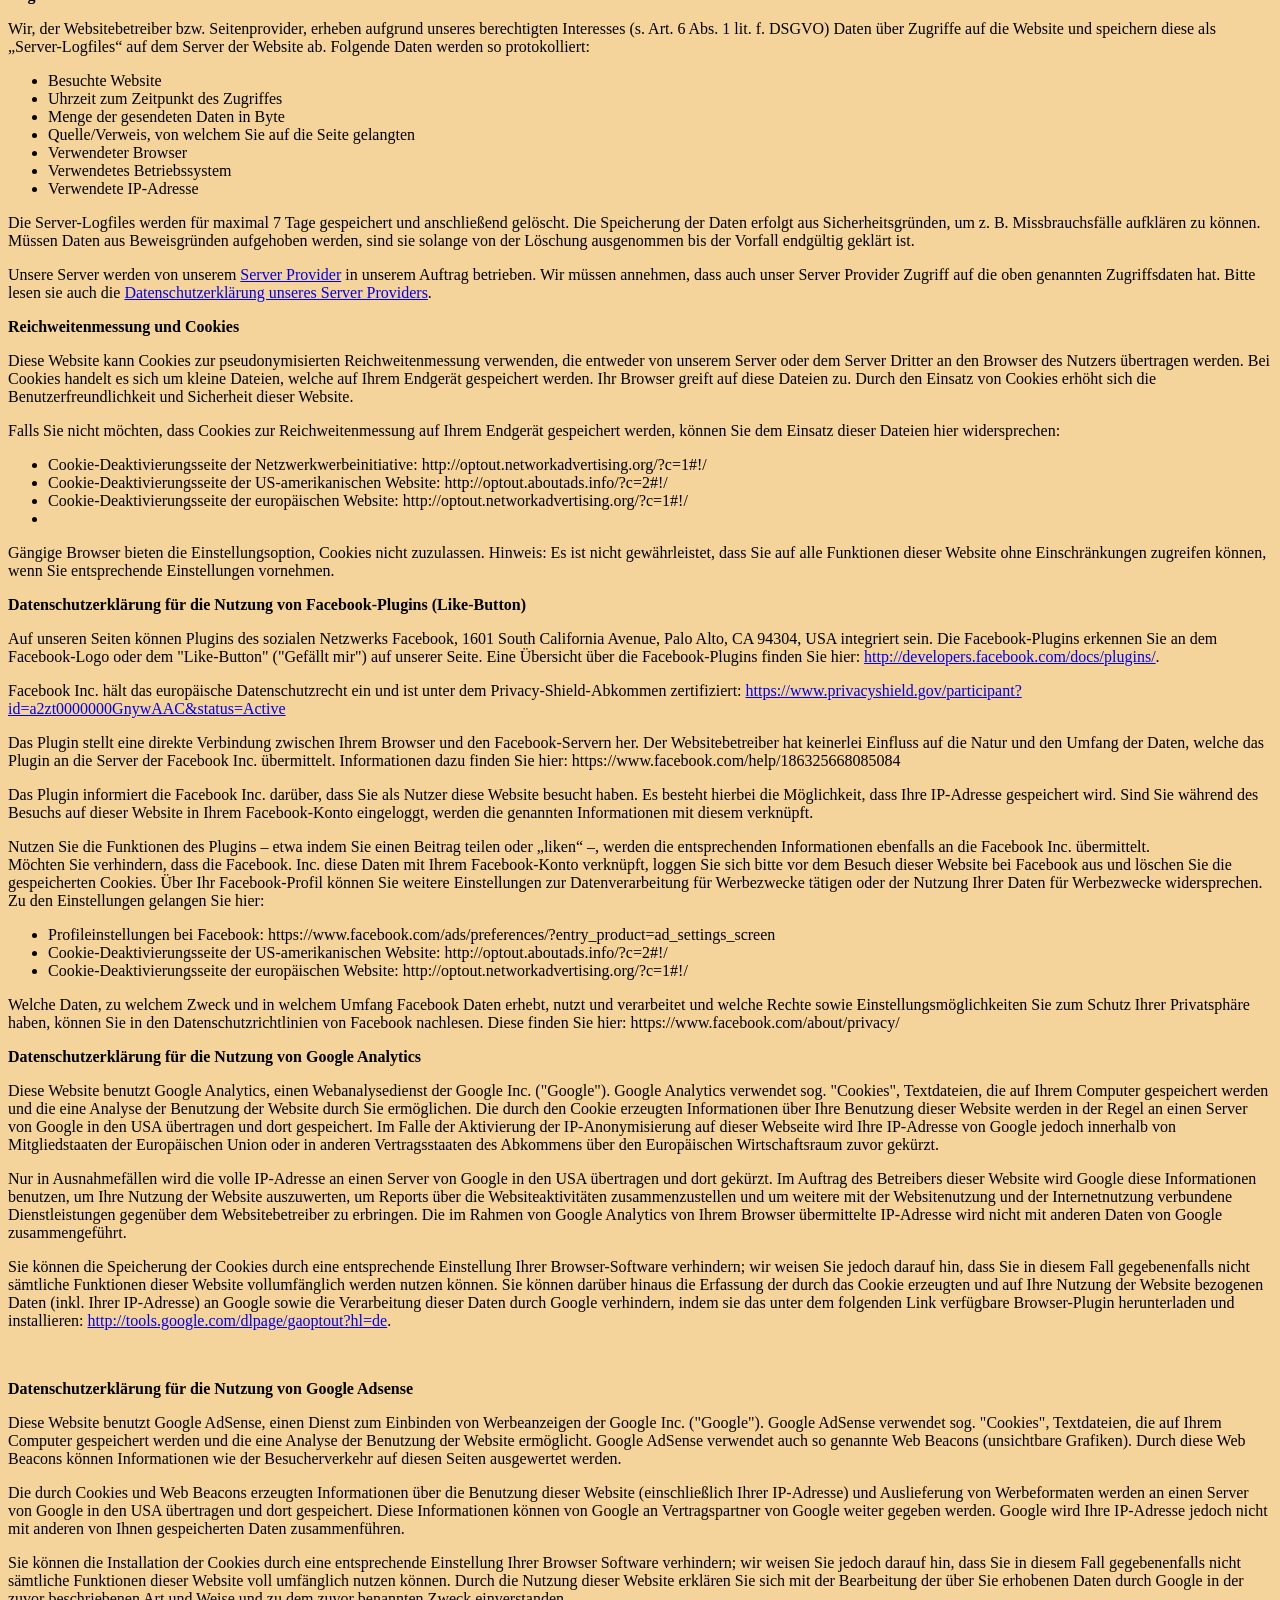
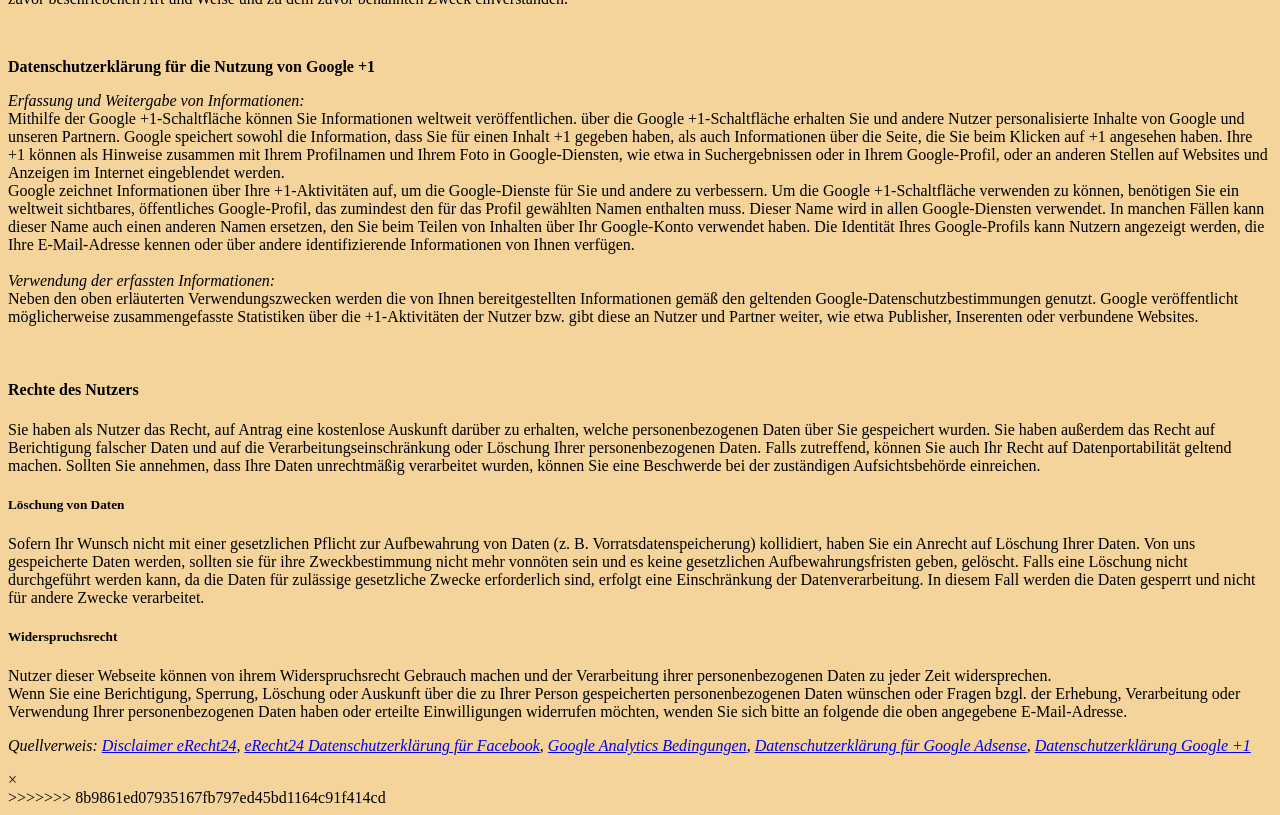
==== commit 6b6e3050: "deplyoment action test" ====
--- a/index.html
+++ b/index.html
@@ -1,28 +1,6 @@
-<!DOCTYPE html>
-<!-- paulirish.com/2008/conditional-stylesheets-vs-css-hacks-answer-neither/ -->
-<!--[if lt IE 7]> <html class="no-js lt-ie9 lt-ie8 lt-ie7" lang="en"> <![endif]-->
-<!--[if IE 7]>    <html class="no-js lt-ie9 lt-ie8" lang="en"> <![endif]-->
-<!--[if IE 8]>    <html class="no-js lt-ie9" lang="en"> <![endif]-->
-<!--[if gt IE 8]><!-->
-<html class="no-js" lang="en">
-  <!--<![endif]-->
-  <head>
-    <meta content="text/html; charset=utf-8" http-equiv="content-type">
-    <!-- Set the viewport width to device width for mobile -->
-    <meta name="viewport" content="width=device-width">
-    <title>WellnessOase – Fußpflege, Massage, Entspannung</title>
-    <!-- Included CSS Files (Uncompressed) -->
-    <!--
-  <link rel="stylesheet" href="stylesheets/foundation.css">  -->
-    <!-- Included CSS Files (Compressed) -->
-    <link rel="stylesheet" href="stylesheets/foundation.min.css">
-    <link rel="stylesheet" href="stylesheets/app.css">
-    <script src="javascripts/modernizr.foundation.js"></script>
-    <!-- IE Fix for HTML5 Tags -->
-    <!--[if lt IE 9]>
-    <script src="http://html5shiv.googlecode.com/svn/trunk/html5.js"></script>  <![endif]-->
-    <style type="text/css">
-
+
+<<<<<<< HEAD
+=======
 #logo { margin-top: 60px; }
 #slider { margin-top: 20px; }
 #menu-gallery-map { margin: 20px auto 40px auto; }
@@ -170,7 +148,7 @@
 
             <li id="simple3Tab">
               <h3>Salzoase:</h3>
-              <h4>Die Erholsame Brise Meer</h4>
+              <h4>Die Erholsame Brise Meer..</h4>
             </br>
 
               <h5>50 Minuten im Salzraum:</h5>
@@ -726,3 +704,5 @@
     <script src="javascripts/app.js"></script>
   </body>
 </html>
+
+>>>>>>> 8b9861ed07935167fb797ed45bd1164c91f414cd
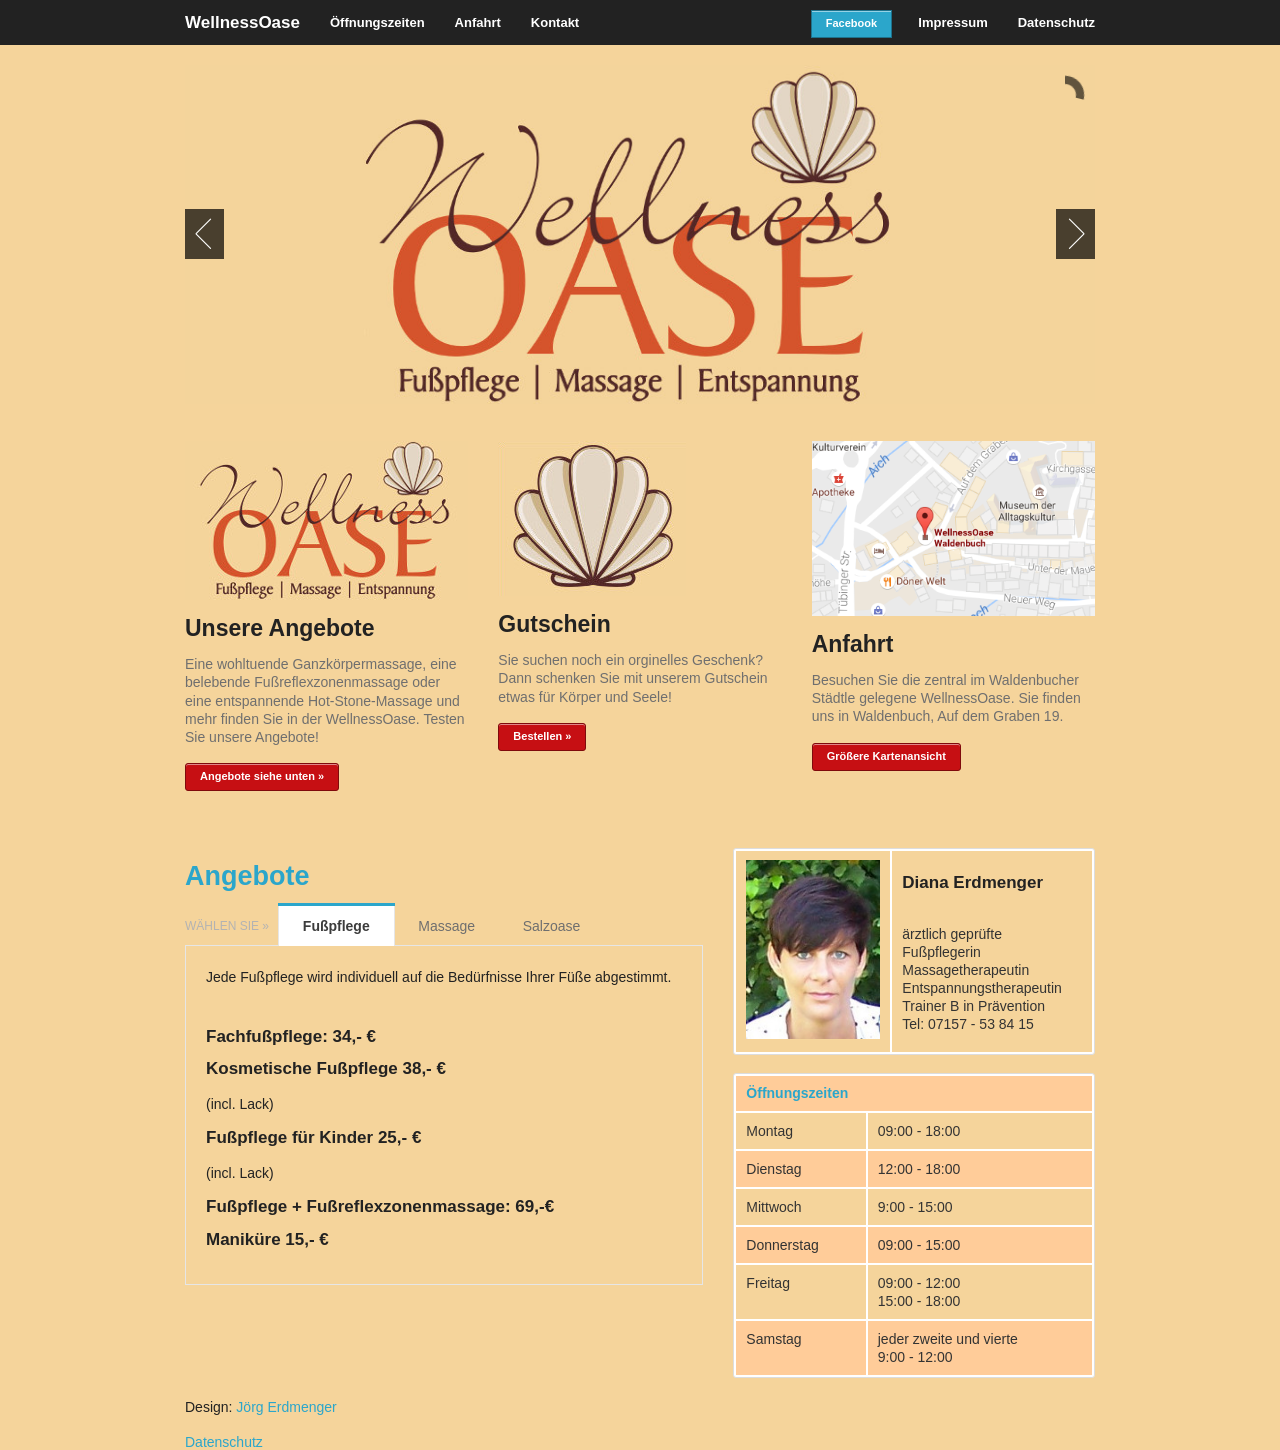
==== commit 219bd116: "Cleanup after deployment automation." ====
--- a/index.html
+++ b/index.html
@@ -1,6 +1,28 @@
-
-<<<<<<< HEAD
-=======
+<!DOCTYPE html>
+<!-- paulirish.com/2008/conditional-stylesheets-vs-css-hacks-answer-neither/ -->
+<!--[if lt IE 7]> <html class="no-js lt-ie9 lt-ie8 lt-ie7" lang="en"> <![endif]-->
+<!--[if IE 7]>    <html class="no-js lt-ie9 lt-ie8" lang="en"> <![endif]-->
+<!--[if IE 8]>    <html class="no-js lt-ie9" lang="en"> <![endif]-->
+<!--[if gt IE 8]><!-->
+<html class="no-js" lang="en">
+  <!--<![endif]-->
+  <head>
+    <meta content="text/html; charset=utf-8" http-equiv="content-type">
+    <!-- Set the viewport width to device width for mobile -->
+    <meta name="viewport" content="width=device-width">
+    <title>WellnessOase – Fußpflege, Massage, Entspannung</title>
+    <!-- Included CSS Files (Uncompressed) -->
+    <!--
+  <link rel="stylesheet" href="stylesheets/foundation.css">  -->
+    <!-- Included CSS Files (Compressed) -->
+    <link rel="stylesheet" href="stylesheets/foundation.min.css">
+    <link rel="stylesheet" href="stylesheets/app.css">
+    <script src="javascripts/modernizr.foundation.js"></script>
+    <!-- IE Fix for HTML5 Tags -->
+    <!--[if lt IE 9]>
+    <script src="http://html5shiv.googlecode.com/svn/trunk/html5.js"></script>  <![endif]-->
+    <style type="text/css">
+
 #logo { margin-top: 60px; }
 #slider { margin-top: 20px; }
 #menu-gallery-map { margin: 20px auto 40px auto; }
@@ -148,7 +170,7 @@
 
             <li id="simple3Tab">
               <h3>Salzoase:</h3>
-              <h4>Die Erholsame Brise Meer..</h4>
+              <h4>Die Erholsame Brise Meer</h4>
             </br>
 
               <h5>50 Minuten im Salzraum:</h5>
@@ -704,5 +726,3 @@
     <script src="javascripts/app.js"></script>
   </body>
 </html>
-
->>>>>>> 8b9861ed07935167fb797ed45bd1164c91f414cd
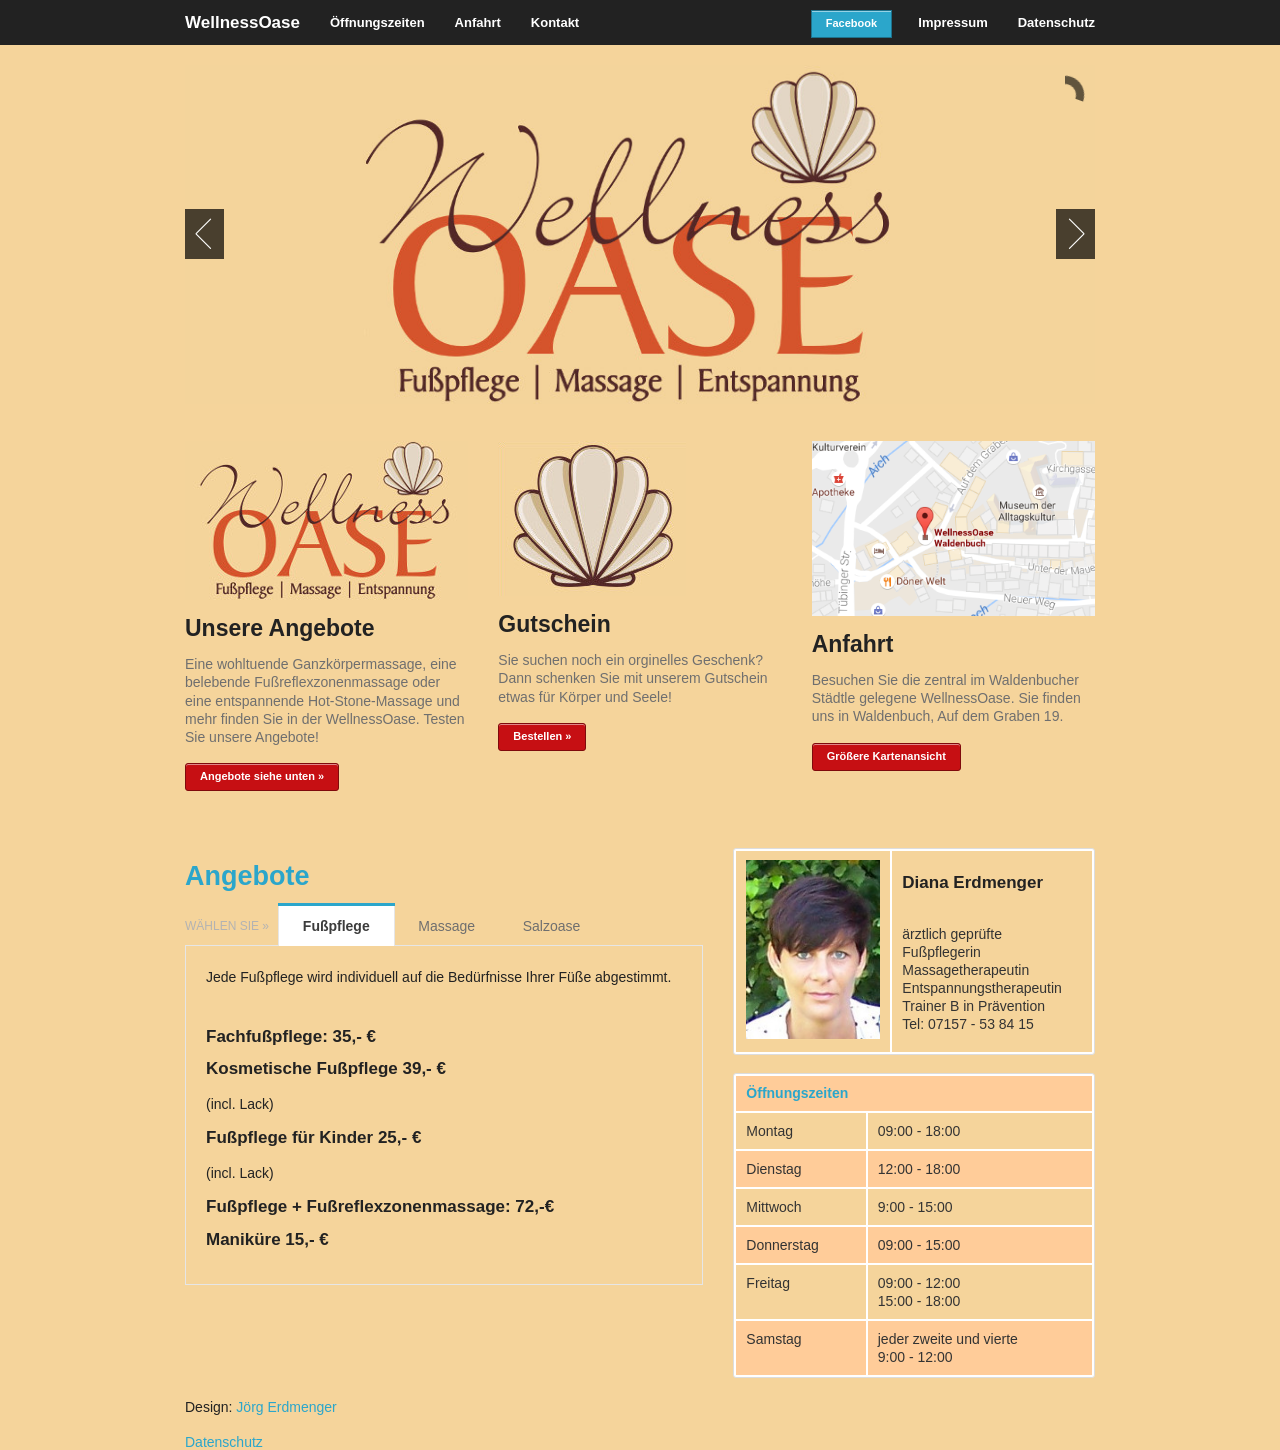
==== commit a88e73a4: "Update index.html neue Preise" ====
--- a/index.html
+++ b/index.html
@@ -109,9 +109,9 @@
 	    Jede Fußpflege wird individuell auf die Bedürfnisse Ihrer Füße abgestimmt.<br><br>
 	    <p>
 
-        <h5>Fachfußpflege:    34,- €</h5>
+        <h5>Fachfußpflege:    35,- €</h5>
   
-	    <h5>Kosmetische Fußpflege    38,- €</h5>
+	    <h5>Kosmetische Fußpflege    39,- €</h5>
       (incl. Lack)
       <br>
 
@@ -120,7 +120,7 @@
 	    <br>
 
 		  
-	    <h5>Fußpflege + Fußreflexzonenmassage:  69,-€</h5>
+	    <h5>Fußpflege + Fußreflexzonenmassage:  72,-€</h5>
 
 	    <h5>Maniküre  15,- €</h5>
 
@@ -130,7 +130,7 @@
 	    <h5>Ganzkörpermassage:</h5>
 	    Diese Massageform trägt nicht nur zum körperlichen sondern auch geistigen Wohlbefinden bei. Es werden Verspannungen gelöst, die Durchblutung verbessert und Stress abgebaut. Der Rücken, Nacken, Arme Beine und Füße werden massiert.<br>
 	    40 min ..    45,- €<br>
-	    60 min ..    65,- €<br>
+	    60 min ..    68,- €<br>
 	    75 min ..    80,- €<br><br>
 
 		  mit brasilianischer Gesichtsmaske<br>
@@ -140,7 +140,7 @@
 	    Rücken      45 min ..  45,- €<br>
 
       <h5>Sportmassage:</h5>
-      Ganzkörper  60 min  ..  70,-€<br>
+      Ganzkörper  60 min  ..  75,-€<br>
       Rücken      30 min  ..  40,-€<br>
       Beine       30 min  ..  40,-€<br>
   
@@ -149,22 +149,22 @@
 		20 min Rückenmassage               ..  25 €<br>
 		20 min Fango                       ..  12 €<br>
 		20 min mit warmen Massagekerzenöl  ..  25 €<br>
-		30 min Rückenmassage               ..  35 €<br>		  
+		30 min Rückenmassage               ..  37 €<br>		  
 		30 min incl. indischer Kopfmassage ..  40 €<br>
 		45 min incl. indischer Kopfmassage ..  50 €<br>
 		  
 
 	    <h5>Fußreflexzonenmassage ( Wellness ):</h5>
-	    Die Arbeit am Fuß löst Reaktionen der Organe im Körper aus. Mit gezielten Griffen werden belastete Zonen aufgespürt, sanft massiert und nach mehrmaliger Behandlung behoben. Eine ganzheitliche Wirkungsweise auf Krber, Geist und Seele wird erzielt.<br>
-	    30 min ..  35 € <br>
+	    Die Arbeit am Fuß löst Reaktionen der Organe im Körper aus. Mit gezielten Griffen werden belastete Zonen aufgespürt, sanft massiert und nach mehrmaliger Behandlung behoben. Eine ganzheitliche Wirkungsweise auf Körper, Geist und Seele wird erzielt.<br>
+	    30 min ..  37 € <br>
 
 	    <h5>Fußreflex- und Rückenmassage:</h5>
-	    45 min ..  50 € <br>
+	    45 min ..  52 € <br>
 
 	    <h5>Hot- Stone – Massage:</h5>
 		Diese Form gibt es ihren Ursprung nach schon seit ca. 1500 Jahren vor Christus. Die Steine bestehen aus dem vulkanischen Basalt. Der Körper wird mit warmen Öl eingesalbt und mit heißen Steinen massiert. Die Hot-Stone-Massage aktiviert den Zellaufbau, wirkt gegen Zellulite und tut den Lymphgefäßen gut.<br>
-	    30 min .. 40 €<br>
-	    60 min .. 70 €<br>	
+	    30 min .. 45 €<br>
+	    60 min .. 75 €<br>	
 		  		  
             </li>
 
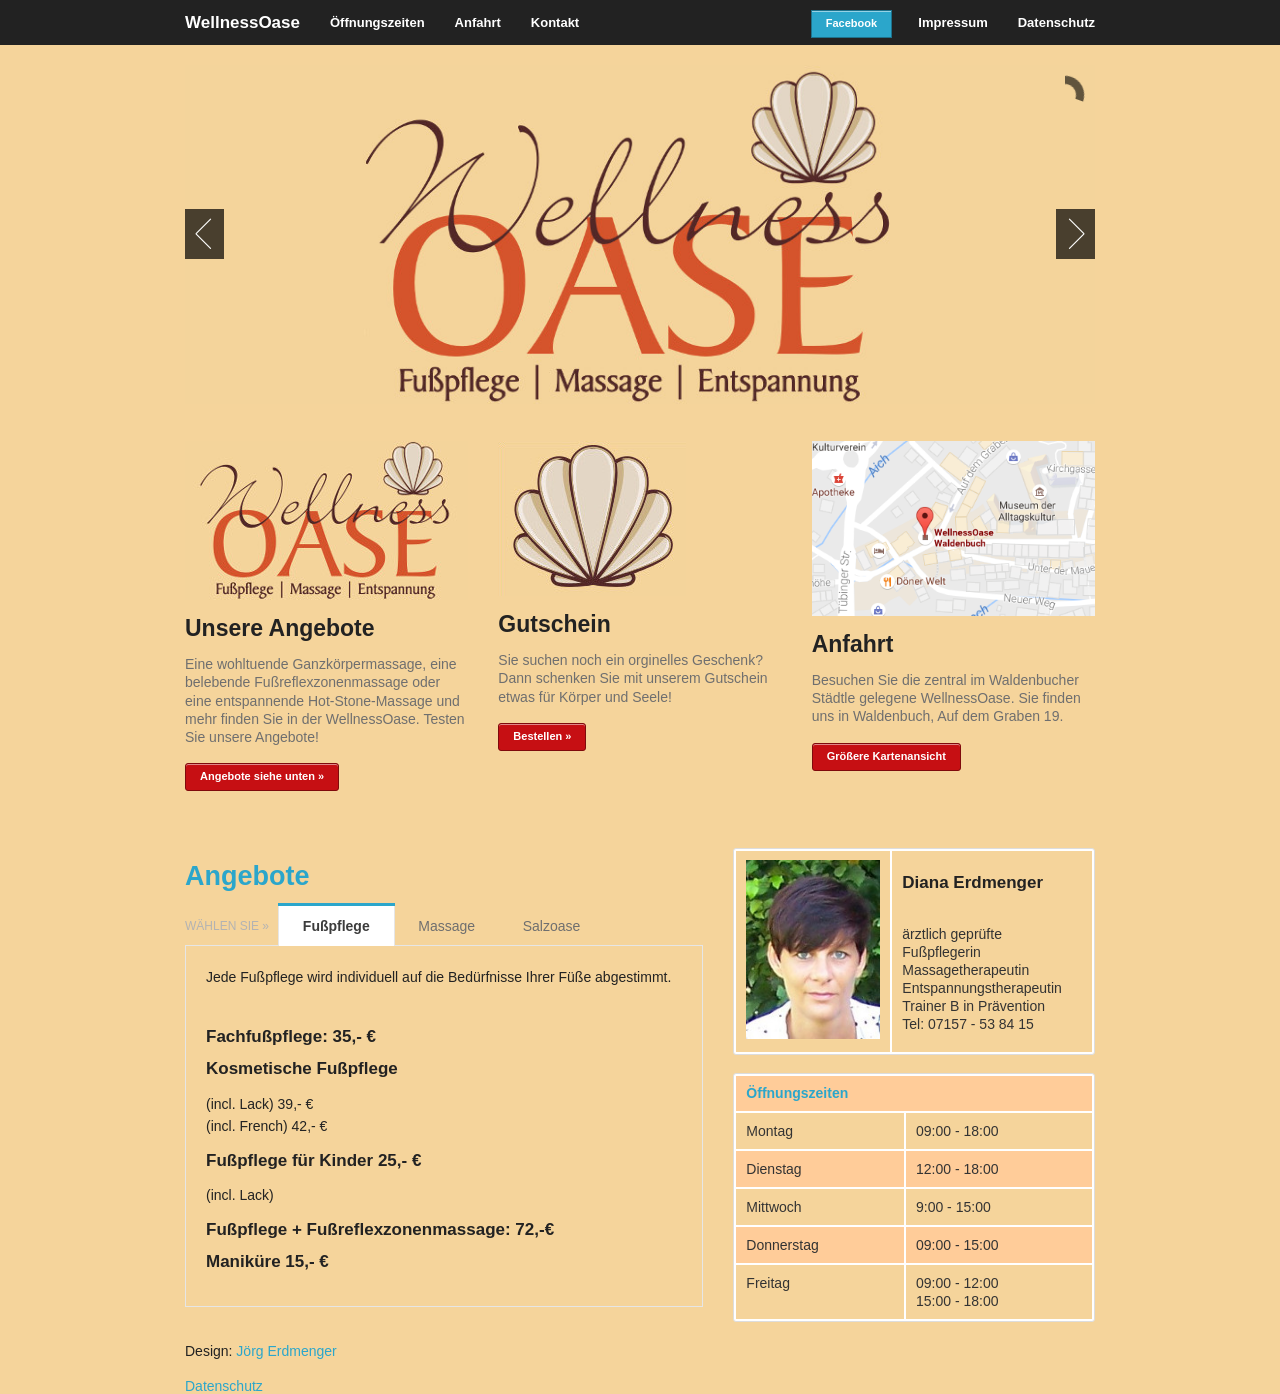
==== commit a64e24bd: "Update index.html Neue Services und Geänderte Öffnungszeiten (ohne Sa.)" ====
--- a/index.html
+++ b/index.html
@@ -111,10 +111,11 @@
 
         <h5>Fachfußpflege:    35,- €</h5>
   
-	    <h5>Kosmetische Fußpflege    39,- €</h5>
-      (incl. Lack)
+	    <h5>Kosmetische Fußpflege</h5>
+      (incl. Lack)    39,- €
       <br>
-
+      (incl. French)    42,- €
+      <br>
 	    <h5>Fußpflege für Kinder     25,- €</h5>
 	    (incl. Lack)
 	    <br>
@@ -133,9 +134,15 @@
 	    60 min ..    68,- €<br>
 	    75 min ..    80,- €<br><br>
 
-		  mit brasilianischer Gesichtsmaske<br>
+		mit brasilianischer Gesichtsmaske<br>
 	    75 min      85,- €<br>
 
+	  	Thaimassage ohne Öl<br>
+	    60 min      68,- €<br>
+
+	  	Lymphtrainage<br>
+	    50 min      45,- €<br>
+		  		  
       <h5>Breußmassage:</h5><br>
 	    Rücken      45 min ..  45,- €<br>
 
@@ -160,7 +167,8 @@
 
 	    <h5>Fußreflex- und Rückenmassage:</h5>
 	    45 min ..  52 € <br>
-
+	    60 min ..  70 € <br>
+		  
 	    <h5>Hot- Stone – Massage:</h5>
 		Diese Form gibt es ihren Ursprung nach schon seit ca. 1500 Jahren vor Christus. Die Steine bestehen aus dem vulkanischen Basalt. Der Körper wird mit warmen Öl eingesalbt und mit heißen Steinen massiert. Die Hot-Stone-Massage aktiviert den Zellaufbau, wirkt gegen Zellulite und tut den Lymphgefäßen gut.<br>
 	    30 min .. 45 €<br>
@@ -249,13 +257,6 @@
                 15:00 - 18:00
               </td>
 	      </td>
-            </tr>
-            <tr>
-              <td style="background-color: #ffcc99;">Samstag</td>
-              <td style="background-color: #ffcc99;">
-		      jeder zweite und vierte</br>
-			9:00 - 12:00
-		</td>
             </tr>
           </tbody>
         </table>
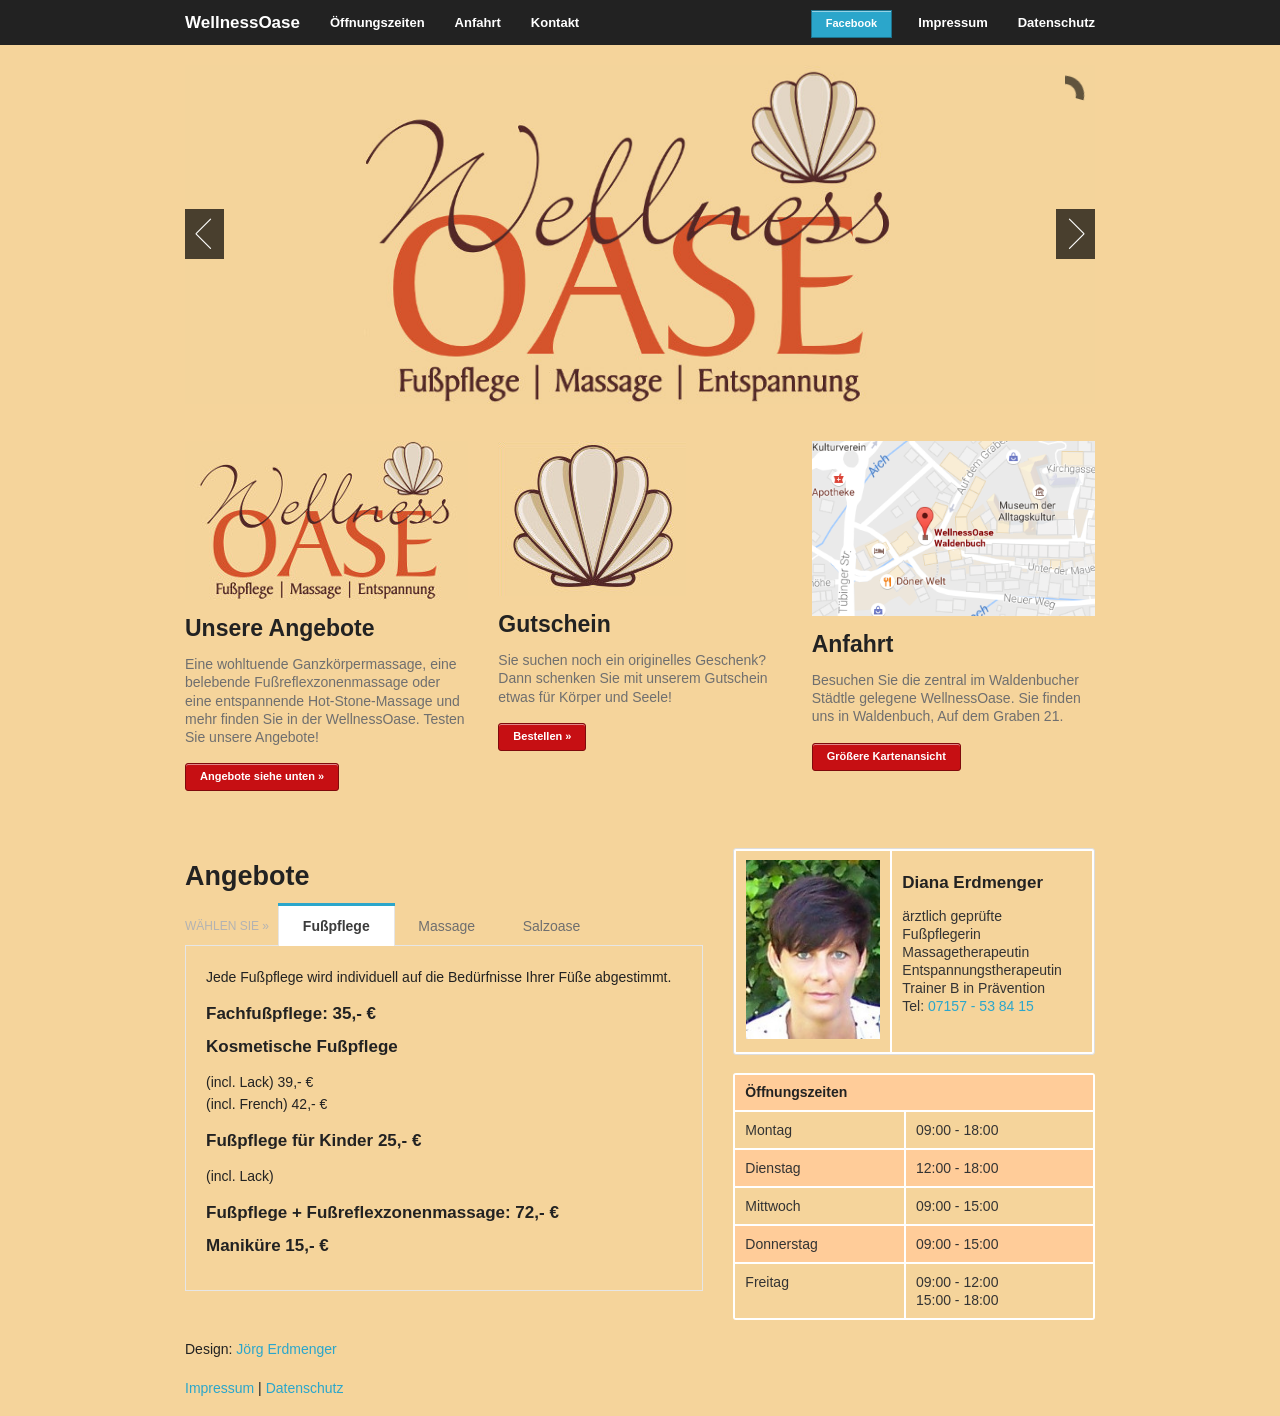
==== commit c747753b: "Fix HTML, add legal pages, merge site styles into app.css, trim Datenschutz" ====
--- a/index.html
+++ b/index.html
@@ -1,729 +1,214 @@
 <!DOCTYPE html>
-<!-- paulirish.com/2008/conditional-stylesheets-vs-css-hacks-answer-neither/ -->
-<!--[if lt IE 7]> <html class="no-js lt-ie9 lt-ie8 lt-ie7" lang="en"> <![endif]-->
-<!--[if IE 7]>    <html class="no-js lt-ie9 lt-ie8" lang="en"> <![endif]-->
-<!--[if IE 8]>    <html class="no-js lt-ie9" lang="en"> <![endif]-->
-<!--[if gt IE 8]><!-->
-<html class="no-js" lang="en">
-  <!--<![endif]-->
-  <head>
-    <meta content="text/html; charset=utf-8" http-equiv="content-type">
-    <!-- Set the viewport width to device width for mobile -->
-    <meta name="viewport" content="width=device-width">
-    <title>WellnessOase – Fußpflege, Massage, Entspannung</title>
-    <!-- Included CSS Files (Uncompressed) -->
-    <!--
-  <link rel="stylesheet" href="stylesheets/foundation.css">  -->
-    <!-- Included CSS Files (Compressed) -->
-    <link rel="stylesheet" href="stylesheets/foundation.min.css">
-    <link rel="stylesheet" href="stylesheets/app.css">
-    <script src="javascripts/modernizr.foundation.js"></script>
-    <!-- IE Fix for HTML5 Tags -->
-    <!--[if lt IE 9]>
-    <script src="http://html5shiv.googlecode.com/svn/trunk/html5.js"></script>  <![endif]-->
-    <style type="text/css">
-
-#logo { margin-top: 60px; }
-#slider { margin-top: 20px; }
-#menu-gallery-map { margin: 20px auto 40px auto; }
-
-</style>
-  </head>
-  <body style="background-color: #f5d49b;">
-    <!-- Top Navigation -->
-    <div class="fixed contain-to-grid">
-      <nav class="top-bar">
-        <ul>
-          <li class="name">
-            <h1><a href="#">WellnessOase</a></h1>
-          </li>
-          <li class="toggle-topbar"><a href="#"></a></li>
+<html class="no-js" lang="de">
+<head>
+  <meta charset="utf-8">
+  <meta name="viewport" content="width=device-width, initial-scale=1">
+  <title>WellnessOase – Fußpflege, Massage, Entspannung</title>
+  <meta name="description" content="WellnessOase Waldenbuch: Fachfußpflege, Massagen, Hot-Stone und Salzoase im Waldenbucher Städtle. Auf dem Graben 21, Tel. 07157 - 53 84 15.">
+  <link rel="stylesheet" href="stylesheets/foundation.min.css">
+  <link rel="stylesheet" href="stylesheets/app.css">
+  <script src="javascripts/modernizr.foundation.js"></script>
+</head>
+<body>
+
+  <!-- Top Navigation -->
+  <div class="fixed contain-to-grid">
+    <nav class="top-bar">
+      <ul>
+        <li class="name"><h1><a href="#">WellnessOase</a></h1></li>
+        <li class="toggle-topbar"><a href="#"></a></li>
+      </ul>
+      <section>
+        <ul class="left">
+          <li><a href="#oeffnungszeiten">Öffnungszeiten</a></li>
+          <li><a href="#anfahrt">Anfahrt</a></li>
+          <li><a href="#" data-reveal-id="kontaktformular" data-animation="fade">Kontakt</a></li>
         </ul>
-        <section>
-          <ul class="left">
-            <li><a href="#oeffnungszeiten">Öffnungszeiten</a></li>
-            <li><a href="#anfahrt">Anfahrt</a></li>
-            <li><a href="#" data-reveal-id="kontaktformular" data-animation="fade">Kontakt</a></li>
-          </ul>
-          <ul class="right">
-            <li class="has-button"> <a class="button small" href="https://www.facebook.com/WellnessOaseWaldenbuch">Facebook</a>
-            </li>
-            <li><a href="#" data-reveal-id="impressum">Impressum</a></li>
-            <li><a href="#" data-reveal-id="datenschutz">Datenschutz</a></li>
-          </ul>
-        </section>
-      </nav>
-    </div>
-    <!-- Image Slider -->
-    <div id="slider" class="row hide-for-small">
-      <div class="twelve columns">
-        <div id="featured"> <img data-caption="#captionOne" src="images/slide-1.jpg"
-            alt="WellnessOase Waldenbuch"> <img src="images/slide-2.jpg" alt="Fußpflege">
-          <img src="images/slide-3.jpg" alt="Massage"> <img src="images/slide-4.jpg"
-            alt="Entspannung"> </div>
+        <ul class="right">
+          <li class="has-button"><a class="button small" href="https://www.facebook.com/WellnessOaseWaldenbuch">Facebook</a></li>
+          <li><a href="impressum.html">Impressum</a></li>
+          <li><a href="datenschutz.html">Datenschutz</a></li>
+        </ul>
+      </section>
+    </nav>
+  </div>
+
+  <!-- Image Slider -->
+  <div id="slider" class="row hide-for-small">
+    <div class="twelve columns">
+      <div id="featured">
+        <img src="images/slide-1.jpg" alt="WellnessOase Waldenbuch">
+        <img src="images/slide-2.jpg" alt="Fußpflege">
+        <img src="images/slide-3.jpg" alt="Massage">
+        <img src="images/slide-4.jpg" alt="Entspannung">
       </div>
     </div>
-
-    <div id="menu-gallery-map" class="row">
-
-      <div class="four mobile-two columns"> <img src="images/angebote.jpg" alt="Speisekarte">
-        <h4>Unsere Angebote</h4>
-        <p class="subheader">Eine wohltuende Ganzkörpermassage, eine belebende
-          Fußreflexzonenmassage oder eine entspannende 
-          Hot-Stone-Massage und mehr finden Sie in der WellnessOase. Testen Sie
-          unsere Angebote!</p>
-        <p><a class="button small radius alert" href="#angebote">Angebote siehe unten »</a></p>
-      </div>
-
-      <div class="four mobile-two columns"> <img src="images/logo.jpg" alt="Gutschein">
-        <h4>Gutschein</h4>
-       <p class="subheader">Sie suchen noch ein orginelles Geschenk? Dann
-          schenken Sie mit unserem Gutschein etwas für Körper und Seele!</p>
-        <p><a class="button small radius alert" href="#" data-reveal-id="kontaktformular" data-animation="fade">Bestellen »</a></p>
-      </div>
-
-      <div class="four mobile-two columns"><a name="anfahrt"  href="https://www.google.com/maps/place/WellnessOase+Waldenbuch/@48.6368815,9.127478,17z/data=!3m1!4b1!4m5!3m4!1s0x0:0x5ebcc64368b23c9c!8m2!3d48.6368815!4d9.1296667?hl=de">
-          <img src="images/karte.png" alt="Anfahrtskarte"></a>
-        <h4>Anfahrt</h4>
-        <p class="subheader">Besuchen Sie die zentral im Waldenbucher Städtle
-          gelegene WellnessOase. Sie finden uns in Waldenbuch, Auf dem Graben 19.</p>
-        <p><a class="button small radius alert" href="https://www.google.com/maps/place/WellnessOase+Waldenbuch/@48.6368815,9.127478,17z/data=!3m1!4b1!4m5!3m4!1s0x0:0x5ebcc64368b23c9c!8m2!3d48.6368815!4d9.1296667?hl=de">Größere Kartenansicht</a></p>
-      </div>
-
-    </div>
-
-    <div class="row">
-      <div class="seven columns">
-        <h3> <a name="angebote">Angebote</a> </h3>
-        <dl class="tabs contained mobile">
-          <dt>Wählen Sie »</dt>
-          <dd class="active"><a href="#simple1">Fußpflege</a></dd>
-          <dd><a href="#simple2">Massage</a></dd>
-          <dd><a href="#simple3">Salzoase</a></dd>
-
-        </dl>
-
-        <ul class="tabs-content contained">
-
-          <li class="active" id="simple1Tab">
-	    Jede Fußpflege wird individuell auf die Bedürfnisse Ihrer Füße abgestimmt.<br><br>
-	    <p>
-
-        <h5>Fachfußpflege:    35,- €</h5>
-  
-	    <h5>Kosmetische Fußpflege</h5>
-      (incl. Lack)    39,- €
-      <br>
-      (incl. French)    42,- €
-      <br>
-	    <h5>Fußpflege für Kinder     25,- €</h5>
-	    (incl. Lack)
-	    <br>
-
-		  
-	    <h5>Fußpflege + Fußreflexzonenmassage:  72,-€</h5>
-
-	    <h5>Maniküre  15,- €</h5>
-
-	</li>
-
-          <li id="simple2Tab">
-	    <h5>Ganzkörpermassage:</h5>
-	    Diese Massageform trägt nicht nur zum körperlichen sondern auch geistigen Wohlbefinden bei. Es werden Verspannungen gelöst, die Durchblutung verbessert und Stress abgebaut. Der Rücken, Nacken, Arme Beine und Füße werden massiert.<br>
-	    40 min ..    45,- €<br>
-	    60 min ..    68,- €<br>
-	    75 min ..    80,- €<br><br>
-
-		mit brasilianischer Gesichtsmaske<br>
-	    75 min      85,- €<br>
-
-	  	Thaimassage ohne Öl<br>
-	    60 min      68,- €<br>
-
-	  	Lymphtrainage<br>
-	    50 min      45,- €<br>
-		  		  
-      <h5>Breußmassage:</h5><br>
-	    Rücken      45 min ..  45,- €<br>
-
-      <h5>Sportmassage:</h5>
-      Ganzkörper  60 min  ..  75,-€<br>
-      Rücken      30 min  ..  40,-€<br>
-      Beine       30 min  ..  40,-€<br>
-  
-	    <h5>Rückenmassage:</h5>
-		beinhaltet Rücken und Nacken<br>
-		20 min Rückenmassage               ..  25 €<br>
-		20 min Fango                       ..  12 €<br>
-		20 min mit warmen Massagekerzenöl  ..  25 €<br>
-		30 min Rückenmassage               ..  37 €<br>		  
-		30 min incl. indischer Kopfmassage ..  40 €<br>
-		45 min incl. indischer Kopfmassage ..  50 €<br>
-		  
-
-	    <h5>Fußreflexzonenmassage ( Wellness ):</h5>
-	    Die Arbeit am Fuß löst Reaktionen der Organe im Körper aus. Mit gezielten Griffen werden belastete Zonen aufgespürt, sanft massiert und nach mehrmaliger Behandlung behoben. Eine ganzheitliche Wirkungsweise auf Körper, Geist und Seele wird erzielt.<br>
-	    30 min ..  37 € <br>
-
-	    <h5>Fußreflex- und Rückenmassage:</h5>
-	    45 min ..  52 € <br>
-	    60 min ..  70 € <br>
-		  
-	    <h5>Hot- Stone – Massage:</h5>
-		Diese Form gibt es ihren Ursprung nach schon seit ca. 1500 Jahren vor Christus. Die Steine bestehen aus dem vulkanischen Basalt. Der Körper wird mit warmen Öl eingesalbt und mit heißen Steinen massiert. Die Hot-Stone-Massage aktiviert den Zellaufbau, wirkt gegen Zellulite und tut den Lymphgefäßen gut.<br>
-	    30 min .. 45 €<br>
-	    60 min .. 75 €<br>	
-		  		  
-            </li>
-
-            <li id="simple3Tab">
-              <h3>Salzoase:</h3>
-              <h4>Die Erholsame Brise Meer</h4>
-            </br>
-
-              <h5>50 Minuten im Salzraum:</h5>
-
-              <h5>Erwachsene  Einzelpreis ..   18,00 € <h5>
-                5er  Karte    a 17,50 €   ..   87,50 € <br>
-                10er Karte    a 17,00 €   ..  170,00 € <br>
-        
-              <h5>Kinder ab 12 Jahren     ..   10,00 €</h5>
-              Kinder bis 11 Jahren in Begleitung gratis. <br>
-
-            </li>
-        
-        </ul>
-
-
-      </div>
-
-      <div class="five columns">
-
-        <table style="width: 100%;">
-
-          <tbody>
-            <tr>
-              <td style="background-color: #f5d49b;"> <img src="images/Diana-20130924web.JPG" alt="Gutschein"> </td>
-              <td style="background-color: #f5d49b;">
-		<h5>Diana Erdmenger</h5> </br>
-		ärztlich geprüfte Fußpflegerin</br>
-		Massagetherapeutin</br>
-    Entspannungstherapeutin</br>
-		Trainer B in Prävention</br>
-		Tel: 07157 - 53 84 15
-	      </td>
-            </tr>
-          </tbody>
-        </table>
-
-
-        <table style="width: 100%;" border="0">
-          <thead>
-            <tr>
-              <th style="background-color: #ffcc99; width: 100%;" colspan="2">
-              <a name="oeffnungszeiten">Öffnungszeiten</a>
-            </th>
-            </tr>
-          </thead>
-          <tbody>
-            <tr>
-              <td style="background-color: #f5d49b;">Montag</td>
-              <td style="background-color: #f5d49b;">
-		09:00 - 18:00
-	      </td>
-            </tr>
-            <tr>
-              <td style="background-color: #ffcc99;">Dienstag</td>
-              <td style="background-color: #ffcc99;">
-		12:00 - 18:00
-	      </td>
-            </tr>
-            <tr>
-              <td style="background-color: #f5d49b;">Mittwoch</td>
-              <td style="background-color: #f5d49b;">
-		9:00 - 15:00
-	      </td>
-            </tr>
-            <tr>
-              <td style="background-color: #ffcc99;">Donnerstag</td>
-              <td style="background-color: #ffcc99;">
-		09:00 - 15:00
-	      </td>
-            </tr>
-            <tr>
-              <td style="background-color: #f5d49b;">Freitag</td>
-              <td style="background-color: #f5d49b;">
-                09:00 - 12:00</br>
-                15:00 - 18:00
-              </td>
-	      </td>
-            </tr>
-          </tbody>
-        </table>
-
-      </div>
-
-    </div>
-
-
-    <div class="row">
-      <div class="twelve columns">
-        <p>Design: <a href="http://erdmenger.info/je.html">Jörg
-              Erdmenger</a></p>
-        <a href="#" data-reveal-id="datenschutz">Datenschutz</a>
-
-      </div>
-    </div>
-    
-    <!-- Modals -->
-    <div id="kontaktformular" class="reveal-modal">
-      <h3>Kontaktieren Sie uns</h3>
-      <h5>telefonisch: 07157 - 53 84 15,</h5>
-      <h5>per Email: info@WellnessOase-waldenbuch.de</h5>
-
-      <h3>Oder besuchen Sie uns persönlich:</h3>
-      <p>WellnessOase Waldenbuch<br>
-        Auf dem Graben 21<br>
-        71111 Waldenbuch<br>
-      </p>
-
-      <!-- Kontakformular disabled ***
-      oder hinterlassen Sie eine Nachricht mit folgendem Formular:</br>
-      <form action="mailto:info@wellnessoase-waldenbuch.de"> <label>Ihr Name</label> <input placeholder="Vorname" type="text">
-        <input placeholder="Nachname" type="text"> <label>Ihre Email-Adresse</label>
-        <input placeholder="Bitte Email-Adresse angeben" type="text"> <label>Ihre
-          Nachricht</label> <textarea rows="10" placeholder="Ihre Nachricht an uns"></textarea>
-        <input class="button radius success" value="Formular abschicken »" type="submit">
-      </form>
-      -->
-      <a class="close-reveal-modal">×</a> 
-    </div>
-   
-    <div id="impressum" class="reveal-modal">
-      <h3>Impressum</h3>
-      <p>Angaben gemäß § 5 TMG:<br>
-      </p>
-      <p>WellnessOase Waldenbuch<br>
-        Auf dem Graben 21<br>
-        71111 Waldenbuch<br>
-      </p>
-      <h5>Vertreten durch:</h5>
-      <p>Frau Diana Erdmenger<br>
-      </p>
-      <h5>Kontakt:</h5>
-      <p>Telefon: +49 (0) 7157 - 53 84 15</p>
-      <p>E-Mail: info@wellnessoase-waldenbuch.de</p>
-      <h5>Umsatzsteuer-ID:</h5>
-      <p>Umsatzsteuer-Identifikationsnummer gemäß §27 a Umsatzsteuergesetz:<br>
-        -wird erteilt-</p>
-      <h5>Verantwortlich für den Inhalt nach § 55 Abs. 2 RStV:</h5>
-      <p>Diana Erdmenger<br>
-
-      <h5>Quellenangaben für die verwendeten Bilder und Grafiken:</h5>
-      <p><a href="http://www.druckerei-nitsch.de/">http://www.druckerei-nitsch.de/</a><br>
-        Druckerei Nitsch, Waldenbuch</p>
-      <p> <a href="http://erdmenger.info">http://erdmenger.info</a><br>
-        Jörg Erdmenger</p>
-      <p>&nbsp;</p>
-      <p>Quelle: <i><a href="http://www.e-recht24.de">Impressum-Generator</a>
-          von e-recht24.de für GmbH &amp; CO. KG.</i></p>
-      <h5>Haftungsausschluss:</h5>
-      <p><strong>Haftung für Inhalte</strong></p>
-      <p>Die Inhalte unserer Seiten wurden mit größter Sorgfalt erstellt. Für
-        die Richtigkeit, Vollständigkeit und Aktualität der Inhalte können wir
-        jedoch keine Gewähr übernehmen. Als Diensteanbieter sind wir gemäß § 7
-        Abs.1 TMG für eigene Inhalte auf diesen Seiten nach den allgemeinen
-        Gesetzen verantwortlich. Nach §§ 8 bis 10 TMG sind wir als
-        Diensteanbieter jedoch nicht verpflichtet, übermittelte oder
-        gespeicherte fremde Informationen zu überwachen oder nach Umständen zu
-        forschen, die auf eine rechtswidrige Tätigkeit hinweisen.
-        Verpflichtungen zur Entfernung oder Sperrung der Nutzung von
-        Informationen nach den allgemeinen Gesetzen bleiben hiervon unberührt.
-        Eine diesbezügliche Haftung ist jedoch erst ab dem Zeitpunkt der
-        Kenntnis einer konkreten Rechtsverletzung möglich. Bei Bekanntwerden von
-        entsprechenden Rechtsverletzungen werden wir diese Inhalte umgehend
-        entfernen.</p>
-      <p><strong>Haftung für Links</strong></p>
-      <p>Unser Angebot enthält Links zu externen Webseiten Dritter, auf deren
-        Inhalte wir keinen Einfluss haben. Deshalb können wir für diese fremden
-        Inhalte auch keine Gewähr übernehmen. Für die Inhalte der verlinkten
-        Seiten ist stets der jeweilige Anbieter oder Betreiber der Seiten
-        verantwortlich. Die verlinkten Seiten wurden zum Zeitpunkt der
-        Verlinkung auf mögliche Rechtsverstöße überprüft. Rechtswidrige Inhalte
-        waren zum Zeitpunkt der Verlinkung nicht erkennbar. Eine permanente
-        inhaltliche Kontrolle der verlinkten Seiten ist jedoch ohne konkrete
-        Anhaltspunkte einer Rechtsverletzung nicht zumutbar. Bei Bekanntwerden
-        von Rechtsverletzungen werden wir derartige Links umgehend entfernen.</p>
-      <p><strong>Urheberrecht</strong></p>
-      <p>Die durch die Seitenbetreiber erstellten Inhalte und Werke auf diesen
-        Seiten unterliegen dem deutschen Urheberrecht. Die Vervielfältigung,
-        Bearbeitung, Verbreitung und jede Art der Verwertung außerhalb der
-        Grenzen des Urheberrechtes bedürfen der schriftlichen Zustimmung des
-        jeweiligen Autors bzw. Erstellers. Downloads und Kopien dieser Seite
-        sind nur für den privaten, nicht kommerziellen Gebrauch gestattet.
-        Soweit die Inhalte auf dieser Seite nicht vom Betreiber erstellt wurden,
-        werden die Urheberrechte Dritter beachtet. Insbesondere werden Inhalte
-        Dritter als solche gekennzeichnet. Sollten Sie trotzdem auf eine
-        Urheberrechtsverletzung aufmerksam werden, bitten wir um einen
-        entsprechenden Hinweis. Bei Bekanntwerden von Rechtsverletzungen werden
-        wir derartige Inhalte umgehend entfernen.</p>
-      <p><strong>Datenschutz</strong></p>
-      <p>Die Nutzung unserer Webseite ist ohne Angabe
-        personenbezogener Daten möglich. Soweit auf unseren Seiten
-        personenbezogene Daten (beispielsweise Name, Anschrift oder
-        eMail-Adressen) erhoben werden, erfolgt dies, stets auf
-        freiwilliger Basis. Diese Daten werden ohne Ihre ausdrückliche
-        Zustimmung nicht an Dritte weitergegeben. </p>
-      <p>Wir weisen darauf hin, dass die Datenübertragung im Internet (z.B. bei
-        der Kommunikation per E-Mail) Sicherheitslücken aufweisen kann. Ein
-        lückenloser Schutz der Daten vor dem Zugriff durch Dritte ist nicht
-        möglich. </p>
-      <p>Der Nutzung von im Rahmen der Impressumspflicht veröffentlichten
-        Kontaktdaten durch Dritte zur Übersendung von nicht ausdrücklich
-        angeforderter Werbung und Informationsmaterialien wird hiermit
-        ausdrücklich widersprochen. Die Betreiber der Seiten behalten sich
-        ausdrücklich rechtliche Schritte im Falle der unverlangten Zusendung von
-        Werbeinformationen, etwa durch Spam-Mails, vor.</p>
-      <p>&nbsp;</p>
-
-      <p>Die vollständigen Informationen entehmen sie bitte
-      unserer <a href="#"
-                 data-reveal-id="datenschutz">Datenschutzerklärung</a>.</p>
-      
-      <a class="close-reveal-modal">×</a>
-    </div>
-
-    <div id="datenschutz" class="reveal-modal">
-      <h3>Datenschutzerklärung</h3>
-      <p><strong>Grundsätzliches</strong></p>
-      <p>Diese Datenschutzerklärung soll die Nutzer dieser Website über
-      die Art, den Umfang und den Zweck der Erhebung und Verwendung
-      personenbezogener Daten durch den Websitebetreiber WellnessOase
-      Waldenbuch informieren.</p>
-
-      <p>WellnessOase Waldenbuch<br>
-        Auf dem Graben 28<br>
-        71111 Waldenbuch<br>
-      </p>
-      <h5>Vertreten durch:</h5>
-      <p>Frau Diana Erdmenger<br>
-      </p>
-      <h5>Kontakt:</h5>
-      <p>Telefon: +49 (0) 7157 - 53 84 15</p>
-      <p>E-Mail: info@wellnessoase-waldenbuch.de</p>
-
-      <p>Der Websitebetreiber nimmt Ihren Datenschutz sehr ernst und
-      behandelt Ihre personenbezogenen Daten vertraulich und
-      entsprechend der gesetzlichen Vorschriften. Da durch neue
-      Technologien und die ständige Weiterentwicklung dieser Webseite
-      Änderungen an dieser Datenschutzerklärung vorgenommen werden
-      können, empfehlen wir Ihnen sich die Datenschutzerklärung in
-      regelmäßigen Abständen wieder durchzulesen.</p>
-
-      <p>Definitionen der verwendeten Begriffe (z.B. “personenbezogene
-      Daten” oder “Verarbeitung”) finden Sie in Art. 4 DSGVO.</p>
-      
-      <p>Die Nutzung unserer Webseite ist ohne Angabe
-        personenbezogener Daten möglich. </p>
-      <p>Wir weisen darauf hin, dass die Datenübertragung im Internet (z.B. bei
-        der Kommunikation per E-Mail) Sicherheitslücken aufweisen kann. Ein
-        lückenloser Schutz der Daten vor dem Zugriff durch Dritte ist nicht
-        möglich. </p>
-      <p>Der Nutzung von im Rahmen der Impressumspflicht veröffentlichten
-        Kontaktdaten durch Dritte zur Übersendung von nicht ausdrücklich
-        angeforderter Werbung und Informationsmaterialien wird hiermit
-        ausdrücklich widersprochen. Die Betreiber der Seiten behalten sich
-        ausdrücklich rechtliche Schritte im Falle der unverlangten Zusendung von
-        Werbeinformationen, etwa durch Spam-Mails, vor.</p>
-      <p>&nbsp;</p>
-
-      <p><strong>Erfassung und Verarbeitung personenbezogener Daten</strong></p>
-
-      <p>Der Websitebetreiber erhebt keine personenbezogenen
-        Daten. Wir nutzten keine personenbezogenen Daten für den
-        Betrieb dieser Seite und geben keine Ihrer personenbezogenen
-        Daten weiter.</p>
-      <p>Als personenbezogene Daten gelten sämtliche Informationen,
-      welche dazu dienen, Ihre Person zu bestimmen und welche zu Ihnen
-      zurückverfolgt werden können – also beispielsweise Ihr Name,
-        Ihre E-Mail-Adresse und Telefonnummer.</p>
-
-      <p>Diese Website können Sie auch besuchen, ohne Angaben zu Ihrer
-      Person zu machen. Zur Verbesserung unseres Online-Angebotes
-      speichern wir jedoch (ohne Personenbezug) Ihre Zugriffsdaten auf
-      diese Website. Zu diesen Zugriffsdaten gehören z. B. die von
-      Ihnen angeforderte Datei oder der Name Ihres
-      Internet-Providers. Durch die Anonymisierung der Daten sind
-        Rückschlüsse auf Ihre Person nicht möglich.</p>
-
-      <p><strong>Zugriffsdaten</strong></p>
-      
-      <p>Wir, der Websitebetreiber bzw. Seitenprovider, erheben
-      aufgrund unseres berechtigten Interesses (s. Art. 6 Abs. 1
-      lit. f. DSGVO) Daten über Zugriffe auf die Website und speichern
-      diese als „Server-Logfiles“ auf dem Server der Website
-        ab. Folgende Daten werden so protokolliert:</p>
-
-      <ul>
-        <li>Besuchte Website</li>
-        <li>Uhrzeit zum Zeitpunkt des Zugriffes</li>
-        <li>Menge der gesendeten Daten in Byte</li>
-        <li>Quelle/Verweis, von welchem Sie auf die Seite gelangten</li>
-        <li>Verwendeter Browser</li>
-        <li>Verwendetes Betriebssystem</li>
-        <li>Verwendete IP-Adresse</li>
+  </div>
+
+  <div id="menu-gallery-map" class="row">
+
+    <div class="four mobile-two columns">
+      <img src="images/angebote.jpg" alt="Massage in der WellnessOase">
+      <h4>Unsere Angebote</h4>
+      <p class="subheader">Eine wohltuende Ganzkörpermassage, eine belebende Fußreflexzonenmassage oder eine entspannende Hot-Stone-Massage und mehr finden Sie in der WellnessOase. Testen Sie unsere Angebote!</p>
+      <p><a class="button small radius alert" href="#angebote">Angebote siehe unten »</a></p>
+    </div>
+
+    <div class="four mobile-two columns">
+      <img src="images/logo.jpg" alt="WellnessOase Logo">
+      <h4>Gutschein</h4>
+      <p class="subheader">Sie suchen noch ein originelles Geschenk? Dann schenken Sie mit unserem Gutschein etwas für Körper und Seele!</p>
+      <p><a class="button small radius alert" href="#" data-reveal-id="kontaktformular" data-animation="fade">Bestellen »</a></p>
+    </div>
+
+    <div id="anfahrt" class="four mobile-two columns">
+      <a href="https://www.google.com/maps/place/WellnessOase+Waldenbuch/@48.6368815,9.127478,17z/data=!3m1!4b1!4m5!3m4!1s0x0:0x5ebcc64368b23c9c!8m2!3d48.6368815!4d9.1296667?hl=de"><img src="images/karte.png" alt="Anfahrtskarte"></a>
+      <h4>Anfahrt</h4>
+      <p class="subheader">Besuchen Sie die zentral im Waldenbucher Städtle gelegene WellnessOase. Sie finden uns in Waldenbuch, Auf dem Graben 21.</p>
+      <p><a class="button small radius alert" href="https://www.google.com/maps/place/WellnessOase+Waldenbuch/@48.6368815,9.127478,17z/data=!3m1!4b1!4m5!3m4!1s0x0:0x5ebcc64368b23c9c!8m2!3d48.6368815!4d9.1296667?hl=de">Größere Kartenansicht</a></p>
+    </div>
+
+  </div>
+
+  <div class="row">
+    <div class="seven columns">
+      <h3 id="angebote">Angebote</h3>
+      <dl class="tabs contained mobile">
+        <dt>Wählen Sie »</dt>
+        <dd class="active"><a href="#simple1">Fußpflege</a></dd>
+        <dd><a href="#simple2">Massage</a></dd>
+        <dd><a href="#simple3">Salzoase</a></dd>
+      </dl>
+
+      <ul class="tabs-content contained">
+
+        <li class="active" id="simple1Tab">
+          <p>Jede Fußpflege wird individuell auf die Bedürfnisse Ihrer Füße abgestimmt.</p>
+          <h5>Fachfußpflege: 35,- €</h5>
+          <h5>Kosmetische Fußpflege</h5>
+          <p>(incl. Lack) 39,- €<br>
+          (incl. French) 42,- €</p>
+          <h5>Fußpflege für Kinder 25,- €</h5>
+          <p>(incl. Lack)</p>
+          <h5>Fußpflege + Fußreflexzonenmassage: 72,- €</h5>
+          <h5>Maniküre 15,- €</h5>
+        </li>
+
+        <li id="simple2Tab">
+          <h5>Ganzkörpermassage:</h5>
+          <p>Diese Massageform trägt nicht nur zum körperlichen sondern auch geistigen Wohlbefinden bei. Es werden Verspannungen gelöst, die Durchblutung verbessert und Stress abgebaut. Der Rücken, Nacken, Arme Beine und Füße werden massiert.<br>
+          40 min .. 45,- €<br>
+          60 min .. 68,- €<br>
+          75 min .. 80,- €</p>
+          <p>mit brasilianischer Gesichtsmaske<br>
+          75 min .. 85,- €</p>
+          <p>Thaimassage ohne Öl<br>
+          60 min .. 68,- €</p>
+          <p>Lymphdrainage<br>
+          50 min .. 45,- €</p>
+
+          <h5>Breußmassage:</h5>
+          <p>Rücken 45 min .. 45,- €</p>
+
+          <h5>Sportmassage:</h5>
+          <p>Ganzkörper 60 min .. 75,- €<br>
+          Rücken 30 min .. 40,- €<br>
+          Beine 30 min .. 40,- €</p>
+
+          <h5>Rückenmassage:</h5>
+          <p>beinhaltet Rücken und Nacken<br>
+          20 min Rückenmassage .. 25 €<br>
+          20 min Fango .. 12 €<br>
+          20 min mit warmen Massagekerzenöl .. 25 €<br>
+          30 min Rückenmassage .. 37 €<br>
+          30 min incl. indischer Kopfmassage .. 40 €<br>
+          45 min incl. indischer Kopfmassage .. 50 €</p>
+
+          <h5>Fußreflexzonenmassage (Wellness):</h5>
+          <p>Die Arbeit am Fuß löst Reaktionen der Organe im Körper aus. Mit gezielten Griffen werden belastete Zonen aufgespürt, sanft massiert und nach mehrmaliger Behandlung behoben. Eine ganzheitliche Wirkungsweise auf Körper, Geist und Seele wird erzielt.<br>
+          30 min .. 37 €</p>
+
+          <h5>Fußreflex- und Rückenmassage:</h5>
+          <p>45 min .. 52 €<br>
+          60 min .. 70 €</p>
+
+          <h5>Hot-Stone-Massage:</h5>
+          <p>Diese Form gibt es ihren Ursprung nach schon seit ca. 1500 Jahren vor Christus. Die Steine bestehen aus dem vulkanischen Basalt. Der Körper wird mit warmen Öl eingesalbt und mit heißen Steinen massiert. Die Hot-Stone-Massage aktiviert den Zellaufbau, wirkt gegen Zellulite und tut den Lymphgefäßen gut.<br>
+          30 min .. 45 €<br>
+          60 min .. 75 €</p>
+        </li>
+
+        <li id="simple3Tab">
+          <h3>Salzoase:</h3>
+          <h4>Die erholsame Meeresbrise</h4>
+          <h5>50 Minuten im Salzraum:</h5>
+          <h5>Erwachsene Einzelpreis .. 18,00 €</h5>
+          <p>5er Karte à 17,50 € .. 87,50 €<br>
+          10er Karte à 17,00 € .. 170,00 €</p>
+          <h5>Kinder ab 12 Jahren .. 10,00 €</h5>
+          <p>Kinder bis 11 Jahren in Begleitung gratis.</p>
+        </li>
+
       </ul>
-
-      <p>Die Server-Logfiles werden für maximal 7 Tage gespeichert und
-      anschließend gelöscht. Die Speicherung der Daten erfolgt aus
-      Sicherheitsgründen, um z. B. Missbrauchsfälle aufklären zu
-      können. Müssen Daten aus Beweisgründen aufgehoben werden, sind
-      sie solange von der Löschung ausgenommen bis der Vorfall
-        endgültig geklärt ist.<p>
-
-      <p>Unsere Server werden von
-      unserem <a href="https://www.strato.de">Server Provider</a> in
-      unserem Auftrag betrieben. Wir müssen annehmen, dass auch unser Server Provider
-      Zugriff auf die oben genannten Zugriffsdaten hat. Bitte lesen sie auch
-      die <a href="https://www.strato.de/datenschutz/">Datenschutzerklärung
-          unseres Server Providers</a>.
-
-      <p><strong>Reichweitenmessung und Cookies</strong></p>
-      
-      <p>Diese Website kann Cookies zur pseudonymisierten
-        Reichweitenmessung verwenden, die entweder von unserem
-        Server oder dem Server Dritter an den Browser des Nutzers
-        übertragen werden. Bei Cookies handelt es sich um kleine
-        Dateien, welche auf Ihrem Endgerät gespeichert werden. Ihr
-        Browser greift auf diese Dateien zu. Durch den Einsatz von
-        Cookies erhöht sich die Benutzerfreundlichkeit und
-        Sicherheit dieser Website.</p>
-      
-      <p> Falls Sie nicht möchten, dass Cookies zur Reichweitenmessung
-      auf Ihrem Endgerät gespeichert werden, können Sie dem Einsatz
-        dieser Dateien hier widersprechen:</p>
-      <ul>
-        <li>Cookie-Deaktivierungsseite der Netzwerkwerbeinitiative: http://optout.networkadvertising.org/?c=1#!/</li>
-        <li>Cookie-Deaktivierungsseite der US-amerikanischen Website: http://optout.aboutads.info/?c=2#!/</li>
-        <li>Cookie-Deaktivierungsseite der europäischen Website: http://optout.networkadvertising.org/?c=1#!/<li>
-      </ul>
-
-      <p>Gängige Browser bieten die Einstellungsoption, Cookies nicht
-      zuzulassen. Hinweis: Es ist nicht gewährleistet, dass Sie auf
-      alle Funktionen dieser Website ohne Einschränkungen zugreifen
-        können, wenn Sie entsprechende Einstellungen vornehmen.</p>
-        
-
-      
-      <p><strong>Datenschutzerklärung für die Nutzung von Facebook-Plugins
-          (Like-Button)</strong></p>
-      <p>Auf unseren Seiten können Plugins des sozialen Netzwerks Facebook, 1601
-        South California Avenue, Palo Alto, CA 94304, USA integriert sein. Die
-        Facebook-Plugins erkennen Sie an dem Facebook-Logo oder dem
-        "Like-Button" ("Gefällt mir") auf unserer Seite. Eine Übersicht über die
-        Facebook-Plugins finden Sie hier: <a href="http://developers.facebook.com/docs/plugins/"
-                                             target="_blank">http://developers.facebook.com/docs/plugins/</a>.<br>
-
-        <p>Facebook Inc. hält das europäische Datenschutzrecht ein und
-        ist unter dem Privacy-Shield-Abkommen
-        zertifiziert: <a href="https://www.privacyshield.gov/participant?id=a2zt0000000GnywAAC&status=Active">
-        https://www.privacyshield.gov/participant?id=a2zt0000000GnywAAC&status=Active </a> </p>
-
-      <p>Das Plugin stellt eine direkte Verbindung zwischen Ihrem
-      Browser und den Facebook-Servern her. Der Websitebetreiber hat
-      keinerlei Einfluss auf die Natur und den Umfang der Daten,
-      welche das Plugin an die Server der Facebook
-      Inc. übermittelt. Informationen dazu finden Sie hier:
-        https://www.facebook.com/help/186325668085084</p>
-      
-      <p>Das Plugin informiert die Facebook Inc. darüber, dass Sie als
-      Nutzer diese Website besucht haben. Es besteht hierbei die
-      Möglichkeit, dass Ihre IP-Adresse gespeichert wird. Sind Sie
-      während des Besuchs auf dieser Website in Ihrem Facebook-Konto
-      eingeloggt, werden die genannten Informationen mit diesem
-        verknüpft.</p>
-
-      <p>Nutzen Sie die Funktionen des Plugins – etwa indem Sie einen
-      Beitrag teilen oder „liken“ –, werden die entsprechenden
-        Informationen ebenfalls an die Facebook Inc. übermittelt.</br>
-        
-        Möchten Sie verhindern, dass die Facebook. Inc. diese Daten
-        mit Ihrem Facebook-Konto verknüpft, loggen Sie sich bitte vor
-        dem Besuch dieser Website bei Facebook aus und löschen Sie die
-        gespeicherten Cookies. Über Ihr Facebook-Profil können Sie
-        weitere Einstellungen zur Datenverarbeitung für Werbezwecke
-        tätigen oder der Nutzung Ihrer Daten für Werbezwecke
-        widersprechen. Zu den Einstellungen gelangen Sie hier: </br>
-      
-      <ul>
-        <li>Profileinstellungen bei Facebook: https://www.facebook.com/ads/preferences/?entry_product=ad_settings_screen</li>
-        <li>Cookie-Deaktivierungsseite der US-amerikanischen Website: http://optout.aboutads.info/?c=2#!/</li>
-        <li>Cookie-Deaktivierungsseite der europäischen Website: http://optout.networkadvertising.org/?c=1#!/</li>
-      </ul>
-      </p>
-      
-      <p>Welche Daten, zu welchem Zweck und in welchem Umfang Facebook
-      Daten erhebt, nutzt und verarbeitet und welche Rechte sowie
-      Einstellungsmöglichkeiten Sie zum Schutz Ihrer Privatsphäre
-      haben, können Sie in den Datenschutzrichtlinien von Facebook
-      nachlesen. Diese finden Sie hier:
-        https://www.facebook.com/about/privacy/ </p>
-        
-      <p><strong>Datenschutzerklärung für die Nutzung von Google Analytics</strong></p>
-      <p>Diese Website benutzt Google Analytics, einen Webanalysedienst der
-        Google Inc. ("Google"). Google Analytics verwendet sog. "Cookies",
-        Textdateien, die auf Ihrem Computer gespeichert werden und die eine
-        Analyse der Benutzung der Website durch Sie ermöglichen. Die durch den
-        Cookie erzeugten Informationen über Ihre Benutzung dieser Website werden
-        in der Regel an einen Server von Google in den USA übertragen und dort
-        gespeichert. Im Falle der Aktivierung der IP-Anonymisierung auf dieser
-        Webseite wird Ihre IP-Adresse von Google jedoch innerhalb von
-        Mitgliedstaaten der Europäischen Union oder in anderen Vertragsstaaten
-        des Abkommens über den Europäischen Wirtschaftsraum zuvor gekürzt.</p>
-      <p>Nur in Ausnahmefällen wird die volle IP-Adresse an einen Server von
-        Google in den USA übertragen und dort gekürzt. Im Auftrag des Betreibers
-        dieser Website wird Google diese Informationen benutzen, um Ihre Nutzung
-        der Website auszuwerten, um Reports über die Websiteaktivitäten
-        zusammenzustellen und um weitere mit der Websitenutzung und der
-        Internetnutzung verbundene Dienstleistungen gegenüber dem
-        Websitebetreiber zu erbringen. Die im Rahmen von Google Analytics von
-        Ihrem Browser übermittelte IP-Adresse wird nicht mit anderen Daten von
-        Google zusammengeführt.</p>
-      <p>Sie können die Speicherung der Cookies durch eine entsprechende
-        Einstellung Ihrer Browser-Software verhindern; wir weisen Sie jedoch
-        darauf hin, dass Sie in diesem Fall gegebenenfalls nicht sämtliche
-        Funktionen dieser Website vollumfänglich werden nutzen können. Sie
-        können darüber hinaus die Erfassung der durch das Cookie erzeugten und
-        auf Ihre Nutzung der Website bezogenen Daten (inkl. Ihrer IP-Adresse) an
-        Google sowie die Verarbeitung dieser Daten durch Google verhindern,
-        indem sie das unter dem folgenden Link verfügbare Browser-Plugin
-        herunterladen und installieren: <a href="http://tools.google.com/dlpage/gaoptout?hl=de">http://tools.google.com/dlpage/gaoptout?hl=de</a>.</p>
-      <p>&nbsp;</p>
-
-      <p><strong>Datenschutzerklärung für die Nutzung von Google Adsense</strong></p>
-      <p>Diese Website benutzt Google AdSense, einen Dienst zum Einbinden von
-        Werbeanzeigen der Google Inc. ("Google"). Google AdSense verwendet sog.
-        "Cookies", Textdateien, die auf Ihrem Computer gespeichert werden und
-        die eine Analyse der Benutzung der Website ermöglicht. Google AdSense
-        verwendet auch so genannte Web Beacons (unsichtbare Grafiken). Durch
-        diese Web Beacons können Informationen wie der Besucherverkehr auf
-        diesen Seiten ausgewertet werden.</p>
-      <p>Die durch Cookies und Web Beacons erzeugten Informationen über die
-        Benutzung dieser Website (einschließlich Ihrer IP-Adresse) und
-        Auslieferung von Werbeformaten werden an einen Server von Google in den
-        USA übertragen und dort gespeichert. Diese Informationen können von
-        Google an Vertragspartner von Google weiter gegeben werden. Google wird
-        Ihre IP-Adresse jedoch nicht mit anderen von Ihnen gespeicherten Daten
-        zusammenführen.</p>
-      <p>Sie können die Installation der Cookies durch eine entsprechende
-        Einstellung Ihrer Browser Software verhindern; wir weisen Sie jedoch
-        darauf hin, dass Sie in diesem Fall gegebenenfalls nicht sämtliche
-        Funktionen dieser Website voll umfänglich nutzen können. Durch die
-        Nutzung dieser Website erklären Sie sich mit der Bearbeitung der über
-        Sie erhobenen Daten durch Google in der zuvor beschriebenen Art und
-        Weise und zu dem zuvor benannten Zweck einverstanden.</p>
-      <p>&nbsp;</p>
-
-      <p><strong>Datenschutzerklärung für die Nutzung von Google +1</strong></p>
-      <p><i>Erfassung und Weitergabe von Informationen:</i><br>
-        Mithilfe der Google +1-Schaltfläche können Sie Informationen weltweit
-        veröffentlichen. über die Google&nbsp;+1-Schaltfläche erhalten Sie und
-        andere Nutzer personalisierte Inhalte von Google und unseren Partnern.
-        Google speichert sowohl die Information, dass Sie für einen Inhalt +1
-        gegeben haben, als auch Informationen über die Seite, die Sie beim
-        Klicken auf +1 angesehen haben. Ihre +1 können als Hinweise zusammen mit
-        Ihrem Profilnamen und Ihrem Foto in Google-Diensten, wie etwa in
-        Suchergebnissen oder in Ihrem Google-Profil, oder an anderen Stellen auf
-        Websites und Anzeigen im Internet eingeblendet werden.<br>
-        Google zeichnet Informationen über Ihre +1-Aktivitäten auf, um die
-        Google-Dienste für Sie und andere zu verbessern. Um die
-        Google&nbsp;+1-Schaltfläche verwenden zu können, benötigen Sie ein
-        weltweit sichtbares, öffentliches Google-Profil, das zumindest den für
-        das Profil gewählten Namen enthalten muss. Dieser Name wird in allen
-        Google-Diensten verwendet. In manchen Fällen kann dieser Name auch einen
-        anderen Namen ersetzen, den Sie beim Teilen von Inhalten über Ihr
-        Google-Konto verwendet haben. Die Identität Ihres Google-Profils kann
-        Nutzern angezeigt werden, die Ihre E-Mail-Adresse kennen oder über
-        andere identifizierende Informationen von Ihnen verfügen.<br>
-        <br>
-        <i>Verwendung der erfassten Informationen:</i><br>
-        Neben den oben erläuterten Verwendungszwecken werden die von Ihnen
-        bereitgestellten Informationen gemäß den geltenden
-        Google-Datenschutzbestimmungen genutzt. Google veröffentlicht
-        möglicherweise zusammengefasste Statistiken über die +1-Aktivitäten der
-        Nutzer bzw. gibt diese an Nutzer und Partner weiter, wie etwa Publisher,
-        Inserenten oder verbundene Websites. </p>
-      <p>&nbsp;</p>
-
-      <h4>Rechte des Nutzers</h4>
-
-      <p>Sie haben als Nutzer das Recht, auf Antrag eine kostenlose
-      Auskunft darüber zu erhalten, welche personenbezogenen Daten
-      über Sie gespeichert wurden. Sie haben außerdem das Recht auf
-      Berichtigung falscher Daten und auf die
-      Verarbeitungseinschränkung oder Löschung Ihrer personenbezogenen
-      Daten. Falls zutreffend, können Sie auch Ihr Recht auf
-      Datenportabilität geltend machen. Sollten Sie annehmen, dass
-      Ihre Daten unrechtmäßig verarbeitet wurden, können Sie eine
-        Beschwerde bei der zuständigen Aufsichtsbehörde einreichen.</p>
-      
-
-      <h5>Löschung von Daten</h5>
-      <p>Sofern Ihr Wunsch nicht mit einer gesetzlichen Pflicht zur
-      Aufbewahrung von Daten (z. B. Vorratsdatenspeicherung)
-      kollidiert, haben Sie ein Anrecht auf Löschung Ihrer Daten. Von
-      uns gespeicherte Daten werden, sollten sie für ihre
-      Zweckbestimmung nicht mehr vonnöten sein und es keine
-      gesetzlichen Aufbewahrungsfristen geben, gelöscht. Falls eine
-      Löschung nicht durchgeführt werden kann, da die Daten für
-      zulässige gesetzliche Zwecke erforderlich sind, erfolgt eine
-      Einschränkung der Datenverarbeitung. In diesem Fall werden die
-        Daten gesperrt und nicht für andere Zwecke verarbeitet.</p>
-        
-
-      <h5>Widerspruchsrecht</h5>
-      <p>Nutzer dieser Webseite können von ihrem Widerspruchsrecht
-      Gebrauch machen und der Verarbeitung ihrer personenbezogenen
-        Daten zu jeder Zeit widersprechen. </br>
-
-        Wenn Sie eine Berichtigung, Sperrung, Löschung oder Auskunft
-        über die zu Ihrer Person gespeicherten personenbezogenen Daten
-        wünschen oder Fragen bzgl. der Erhebung, Verarbeitung oder
-        Verwendung Ihrer personenbezogenen Daten haben oder erteilte 
-        Einwilligungen widerrufen möchten, wenden Sie sich bitte an
-        folgende die oben angegebene E-Mail-Adresse.</p>
-        
-      
-      <p><i>Quellverweis: <a href="http://www.e-recht24.de/muster-disclaimer.htm"
-            target="_blank">Disclaimer eRecht24</a>, <a href="http://www.e-recht24.de/artikel/datenschutz/6590-facebook-like-button-datenschutz-disclaimer.html"
-            target="_blank">eRecht24 Datenschutzerklärung für Facebook</a>, <a
-            href="http://www.google.com/intl/de/analytics/privacyoverview.html"
-            target="_blank">Google Analytics Bedingungen</a>, <a href="http://www.e-recht24.de/artikel/datenschutz/6635-datenschutz-rechtliche-risiken-bei-der-nutzung-von-google-analytics-und-googleadsense.html"
-            target="_blank">Datenschutzerklärung für Google Adsense</a>, <a href="http://www.google.com/intl/de/+/policy/+1button.html"
-            target="_blank">Datenschutzerklärung Google +1</a></i></p>
-      <a class="close-reveal-modal">×</a>
-    </div>
-
-    <!-- Included JS Files (Uncompressed) -->
-    <!--
-    <script src="javascripts/jquery.js"></script>
-    <script src="javascripts/jquery.foundation.mediaQueryToggle.js"></script>
-    <script src="javascripts/jquery.foundation.forms.js"></script>
-    <script src="javascripts/jquery.foundation.reveal.js"></script>
-    <script src="javascripts/jquery.foundation.orbit.js"></script>
-    <script src="javascripts/jquery.foundation.navigation.js"></script>
-    <script src="javascripts/jquery.foundation.buttons.js"></script>
-    <script src="javascripts/jquery.foundation.tabs.js"></script>
-    <script src="javascripts/jquery.foundation.tooltips.js"></script>
-    <script src="javascripts/jquery.foundation.accordion.js"></script>
-    <script src="javascripts/jquery.placeholder.js"></script>
-    <script src="javascripts/jquery.foundation.alerts.js"></script>
-    <script src="javascripts/jquery.foundation.topbar.js"></script>
-    -->
-    <!-- Included JS Files (Compressed) -->
-    <script src="javascripts/jquery.js"></script>
-    <script src="javascripts/foundation.min.js"></script>
-    <!-- Initialize JS Plugins -->
-    <script src="javascripts/app.js"></script>
-  </body>
+    </div>
+
+    <div class="five columns">
+
+      <table class="kontaktbox">
+        <tbody>
+          <tr>
+            <td><img src="images/Diana-20130924web.JPG" alt="Diana Erdmenger"></td>
+            <td>
+              <h5>Diana Erdmenger</h5>
+              ärztlich geprüfte Fußpflegerin<br>
+              Massagetherapeutin<br>
+              Entspannungstherapeutin<br>
+              Trainer B in Prävention<br>
+              Tel: <a href="tel:+497157538415">07157 - 53 84 15</a>
+            </td>
+          </tr>
+        </tbody>
+      </table>
+
+      <table id="oeffnungszeiten" class="zeiten">
+        <thead>
+          <tr><th colspan="2">Öffnungszeiten</th></tr>
+        </thead>
+        <tbody>
+          <tr><td>Montag</td><td>09:00 - 18:00</td></tr>
+          <tr><td>Dienstag</td><td>12:00 - 18:00</td></tr>
+          <tr><td>Mittwoch</td><td>09:00 - 15:00</td></tr>
+          <tr><td>Donnerstag</td><td>09:00 - 15:00</td></tr>
+          <tr><td>Freitag</td><td>09:00 - 12:00<br>15:00 - 18:00</td></tr>
+        </tbody>
+      </table>
+
+    </div>
+  </div>
+
+  <div class="row">
+    <div class="twelve columns">
+      <p>Design: <a href="http://erdmenger.info/je.html">Jörg Erdmenger</a></p>
+      <p><a href="impressum.html">Impressum</a> | <a href="datenschutz.html">Datenschutz</a></p>
+    </div>
+  </div>
+
+  <!-- Modal: Kontakt -->
+  <div id="kontaktformular" class="reveal-modal">
+    <h3>Kontaktieren Sie uns</h3>
+    <h5>telefonisch: <a href="tel:+497157538415">07157 - 53 84 15</a>,</h5>
+    <h5>per Email: <a href="mailto:info@wellnessoase-waldenbuch.de">info@WellnessOase-waldenbuch.de</a></h5>
+
+    <h3>Oder besuchen Sie uns persönlich:</h3>
+    <p>WellnessOase Waldenbuch<br>
+      Auf dem Graben 21<br>
+      71111 Waldenbuch</p>
+
+    <a class="close-reveal-modal" aria-label="Schließen">×</a>
+  </div>
+
+  <script src="javascripts/jquery.js"></script>
+  <script src="javascripts/foundation.min.js"></script>
+  <script src="javascripts/app.js"></script>
+</body>
 </html>
--- a/stylesheets/app.css
+++ b/stylesheets/app.css
@@ -0,0 +1,21 @@
+/* Eigene Styles der WellnessOase (ersetzt die frühere Zurb-Vorlage und site.css). */
+
+html { scroll-padding-top: 60px; } /* Anker landen nicht unter der fixen Navigation */
+
+body { background-color: #f5d49b; }
+
+#slider { margin-top: 20px; }
+#menu-gallery-map { margin: 20px auto 40px auto; }
+
+/* Kontaktbox (Diana) */
+.kontaktbox { width: 100%; }
+.kontaktbox td { background-color: #f5d49b; }
+
+/* Öffnungszeiten: abwechselnde Zeilenfarben */
+.zeiten { width: 100%; border: 0; }
+.zeiten th { background-color: #ffcc99; width: 100%; }
+.zeiten tbody tr:nth-child(odd) td { background-color: #f5d49b; }
+.zeiten tbody tr:nth-child(even) td { background-color: #ffcc99; }
+
+/* Rechtliche Seiten (Impressum, Datenschutz) */
+.legal { margin-top: 20px; margin-bottom: 40px; }
